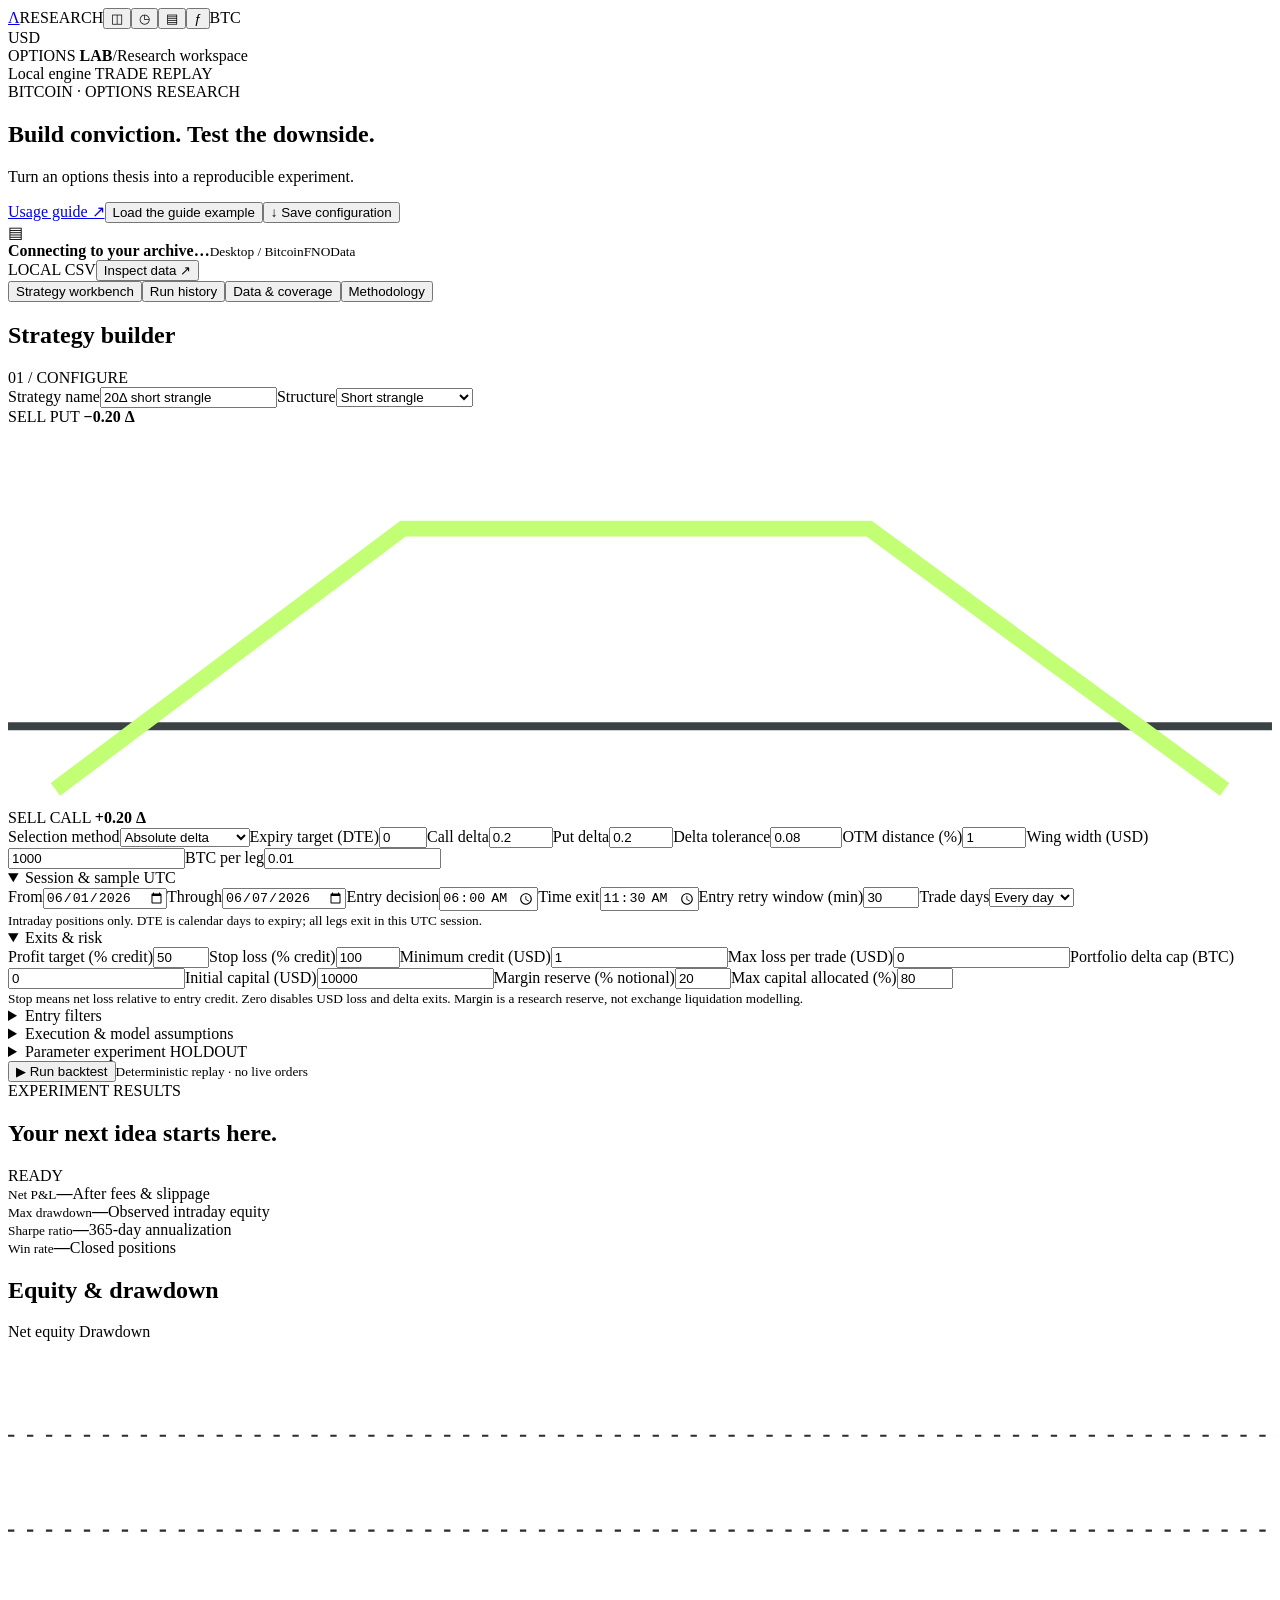
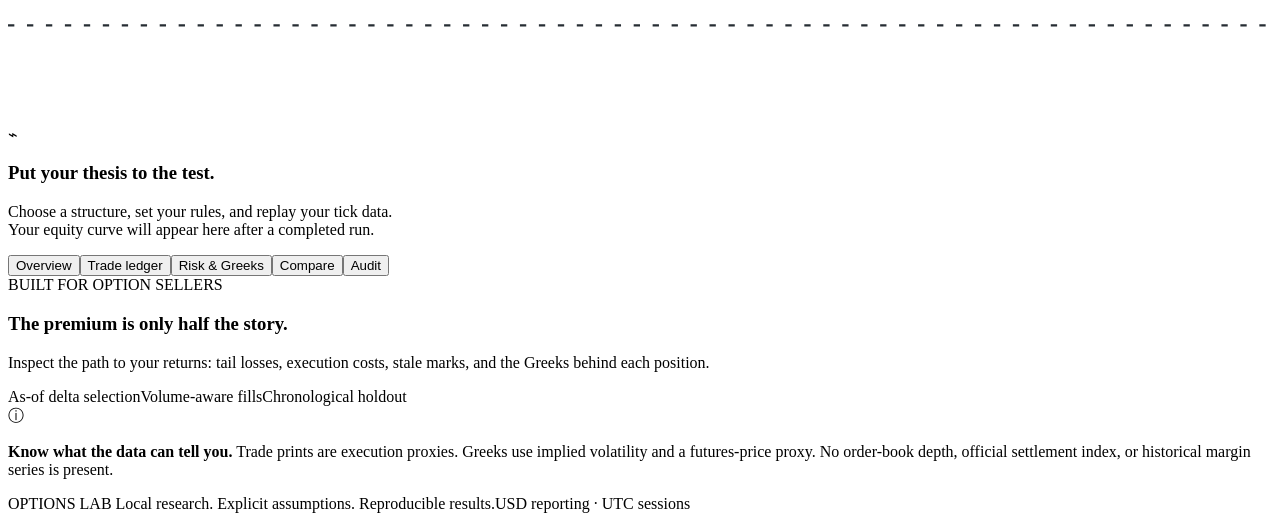
==== app/options_lab/web/index.html @ 3aadb9e3 "Build local options research workbench with replay engine and usage guide" ====
<!doctype html><html lang="en"><head><meta charset="utf-8"><meta name="viewport" content="width=device-width,initial-scale=1"><title>Options Lab — Bitcoin research workbench</title><meta name="description" content="Local BTC options strategy research, tick replay, and risk analysis."><link rel="icon" href="/favicon.svg"><link rel="stylesheet" href="/style.css"><script src="/app.js" defer></script></head><body>
<aside class="rail"><a href="/" class="brand" aria-label="Options Lab home">Λ</a><span class="rail-label">RESEARCH</span><button class="nav active" data-view="workspace" title="Strategy workbench">◫</button><button class="nav" data-view="history" title="Saved runs">◷</button><button class="nav" data-view="data" title="Data catalog">▤</button><button class="nav" data-view="method" title="Methodology">ƒ</button><span class="rail-bottom">BTC<br>USD</span></aside>
<div class="shell"><header><div class="wordmark">OPTIONS <b>LAB</b><span class="divider">/</span><span class="muted">Research workspace</span></div><div class="local"><i></i> Local engine <span class="tag">TRADE REPLAY</span></div></header>
<main><section class="heading"><div><div class="eyebrow">BITCOIN · OPTIONS RESEARCH</div><h1>Build conviction. Test the downside.</h1><p>Turn an options thesis into a reproducible experiment.</p></div><div class="header-actions"><a class="secondary" href="/guide" target="_blank" rel="noopener">Usage guide ↗</a><button class="secondary" id="load-example">Load the guide example</button><button class="secondary" id="save-config">↓ Save configuration</button></div></section>
<div class="dataset-strip"><span class="data-icon">▤</span><div><strong id="data-title">Connecting to your archive…</strong><small id="data-detail">Desktop / BitcoinFNOData</small></div><span class="tag" id="data-size">LOCAL CSV</span><button class="text-button" data-view="data">Inspect data ↗</button></div>
<nav class="tabs" aria-label="Workspace views"><button class="active" data-view="workspace">Strategy workbench</button><button data-view="history">Run history</button><button data-view="data">Data & coverage</button><button data-view="method">Methodology</button></nav>
<div id="notice" role="status" hidden></div>
<section id="workspace" class="view"><div class="work-grid"><section class="builder panel"><div class="panel-title"><h2>Strategy builder</h2><span class="step">01 / CONFIGURE</span></div><form id="config-form">
<label class="full">Strategy name<input name="name" value="20Δ short strangle" maxlength="80"></label><label class="full">Structure<select name="structure" id="structure"><option value="strangle">Short strangle</option><option value="straddle">Short straddle</option><option value="condor">Iron condor</option><option value="call_spread">Call credit spread</option><option value="put_spread">Put credit spread</option><option value="short_call">Short call</option><option value="short_put">Short put</option><option value="custom">Custom option legs</option></select></label>
<div class="leg-diagram"><span>SELL PUT <b id="put-badge">−0.20 Δ</b></span><svg viewBox="0 0 160 48" aria-label="Illustrative short strangle payoff"><path d="M0 38H160" stroke="#3b4246"/><path d="M6 46 50 13H109L154 46" fill="none" stroke="#c2ff74" stroke-width="2"/></svg><span>SELL CALL <b id="call-badge">+0.20 Δ</b></span></div>
<div class="fields"><label>Selection method<select name="selection"><option value="delta">Absolute delta</option><option value="otm">OTM distance (%)</option></select></label><label>Expiry target (DTE)<input name="dte" type="number" min="0" max="30" step="1" value="0"></label><label>Call delta<input name="call_delta" type="number" min="0.01" max="0.95" step="0.01" value="0.2"></label><label>Put delta<input name="put_delta" type="number" min="0.01" max="0.95" step="0.01" value="0.2"></label><label>Delta tolerance<input name="delta_tolerance" type="number" min="0.005" max="0.3" step="0.005" value="0.08"></label><label>OTM distance (%)<input name="otm_pct" type="number" min="0" max="50" step="0.1" value="1"></label><label>Wing width (USD)<input name="wing_width" type="number" min="1" step="1" value="1000"></label><label>BTC per leg<input name="quantity_btc" type="number" min="0.001" step="0.001" value="0.01"></label></div>
<div id="custom-legs" hidden><div id="leg-rows"></div><button class="secondary" type="button" id="add-leg">+ Add option leg</button><input name="legs" type="hidden" value='[{"type":"P","side":"sell","delta":0.2,"ratio":1},{"type":"C","side":"sell","delta":0.2,"ratio":1}]'><small>Same expiry · delta selection · at most 6 legs · net credit required. Ratio multiplies the base BTC quantity.</small></div>
<details open><summary>Session & sample <span>UTC</span></summary><div class="fields"><label>From<input name="start" type="date" value="2026-06-01" required></label><label>Through<input name="end" type="date" value="2026-06-07" required></label><label>Entry decision<input name="entry_time" type="time" value="06:00" required></label><label>Time exit<input name="exit_time" type="time" value="11:30" required></label><label>Entry retry window (min)<input name="entry_window_min" type="number" min="0" max="120" value="30"></label><label>Trade days<select name="days"><option value="all">Every day</option><option value="weekdays">Weekdays</option><option value="weekends">Weekends</option></select></label></div><small>Intraday positions only. DTE is calendar days to expiry; all legs exit in this UTC session.</small></details>
<details open><summary>Exits & risk</summary><div class="fields"><label>Profit target (% credit)<input name="take_profit_pct" type="number" min="1" max="100" value="50"></label><label>Stop loss (% credit)<input name="stop_loss_pct" type="number" min="1" max="1000" value="100"></label><label>Minimum credit (USD)<input name="min_credit" type="number" min="0" value="1"></label><label>Max loss per trade (USD)<input name="max_loss_usd" type="number" min="0" value="0"></label><label>Portfolio delta cap (BTC)<input name="delta_exit" type="number" min="0" step="0.01" value="0"></label><label>Initial capital (USD)<input name="capital" type="number" min="100" value="10000"></label><label>Margin reserve (% notional)<input name="margin_pct" type="number" min="1" max="100" value="20"></label><label>Max capital allocated (%)<input name="allocation_pct" type="number" min="1" max="100" value="80"></label></div><small>Stop means net loss relative to entry credit. Zero disables USD loss and delta exits. Margin is a research reserve, not exchange liquidation modelling.</small></details>
<details><summary>Entry filters</summary><div class="fields"><label>Minimum IV (%)<input name="min_iv" type="number" min="0" max="1000" value="0"></label><label>Maximum IV (%)<input name="max_iv" type="number" min="1" max="1000" value="500"></label><label>Min trailing 1h move (%)<input name="min_move_pct" type="number" value="-100" step="0.1"></label><label>Max trailing 1h move (%)<input name="max_move_pct" type="number" value="100" step="0.1"></label></div><small>IV applies to every selected leg. Trend uses only prior futures ticks; insufficient history skips the entry when the filter is active.</small></details>
<details><summary>Execution & model assumptions</summary><div class="fields"><label>Premium slippage (%)<input name="slippage_pct" type="number" min="0" max="50" step="0.1" value="1"></label><label>Volume participation (%)<input name="participation_pct" type="number" min="1" max="100" value="10"></label><label>Latency (seconds)<input name="latency_sec" type="number" min="0" max="60" step="0.1" value="1"></label><label>Fill timeout (seconds)<input name="fill_timeout_sec" type="number" min="1" max="600" value="300"></label><label>Option max age (seconds)<input name="max_age_sec" type="number" min="1" max="1800" value="300"></label><label>Underlying max age (sec)<input name="spot_age_sec" type="number" min="1" max="600" value="60"></label><label>Fee (% notional / fill)<input name="fee_pct" type="number" min="0" max="1" step="0.001" value="0.01"></label><label>Fee cap (% premium)<input name="fee_cap_pct" type="number" min="0" max="100" step="0.1" value="3.5"></label><label>Tax on fees (%)<input name="tax_pct" type="number" min="0" max="100" value="18"></label><label>Risk-free rate (%)<input name="rate_pct" type="number" min="-10" max="50" step="0.1" value="0"></label><label>Expiry hour (UTC)<input name="expiry_hour" type="number" min="1" max="23" value="12"></label></div><small>Fees are configurable assumptions; historical fee schedules are not supplied. 1 contract = 0.001 BTC.</small></details>
<details id="sweep-panel"><summary>Parameter experiment <span>HOLDOUT</span></summary><label>Mode<select name="mode"><option value="single">Single configuration</option><option value="sweep">Parameter grid + chronological holdout</option></select></label><div class="fields"><label>Symmetric deltas<input name="grid_delta" value="0.15, 0.2, 0.25"></label><label>Stop loss values (%)<input name="grid_stop" value="100, 150"></label><label>Profit targets (%)<input name="grid_tp" value="50"></label><label>Objective<select name="objective"><option value="sharpe">Sharpe</option><option value="net_pnl">Net P&L</option><option value="calmar">Calmar</option><option value="drawdown">Lowest drawdown</option></select></label><label>Development sample (%)<input name="train_pct" type="number" min="50" max="90" value="70"></label><label>Min development trades<input name="min_trades" type="number" min="1" value="5"></label></div><small>Up to 36 combinations. Winner selected only on development dates. Later dates report holdout performance.</small></details>
<div class="run-footer"><button type="submit" id="run-button">▶ Run backtest</button><small id="run-caption">Deterministic replay · no live orders</small></div></form></section>
<section class="results"><div class="results-top"><div><div class="eyebrow">EXPERIMENT RESULTS</div><h2 id="result-title">Your next idea starts here.</h2></div><span class="tag" id="run-status">READY</span></div><div id="progress-area" hidden><div class="progress"><i id="progress-bar"></i></div><div class="progress-line"><span id="progress-label"></span><button class="text-button" id="cancel">Cancel run</button></div></div>
<div class="metric-grid" id="metrics"><article><small>Net P&L</small><strong>—</strong><span>After fees & slippage</span></article><article><small>Max drawdown</small><strong>—</strong><span>Observed intraday equity</span></article><article><small>Sharpe ratio</small><strong>—</strong><span>365-day annualization</span></article><article><small>Win rate</small><strong>—</strong><span>Closed positions</span></article></div>
<section class="panel chart-panel"><div class="panel-title"><h2>Equity & drawdown</h2><div class="chart-key"><i></i> Net equity <i class="red"></i> Drawdown</div></div><div id="equity-chart" class="chart-empty"><svg viewBox="0 0 600 180" aria-hidden="true"><path d="M0 45H600M0 90H600M0 135H600" stroke="#262d33" fill="none" stroke-dasharray="3 6"/></svg><div><span class="empty-symbol">⌁</span><h3>Put your thesis to the test.</h3><p>Choose a structure, set your rules, and replay your tick data.<br>Your equity curve will appear here after a completed run.</p></div></div></section>
<div class="result-tabs" id="result-tabs"><button class="active" data-result="overview">Overview</button><button data-result="trades">Trade ledger</button><button data-result="risk">Risk & Greeks</button><button data-result="compare">Compare</button><button data-result="audit">Audit</button></div><section id="result-content" class="panel result-content"><div class="empty-card"><div class="eyebrow">BUILT FOR OPTION SELLERS</div><h3>The premium is only half the story.</h3><p>Inspect the path to your returns: tail losses, execution costs, stale marks, and the Greeks behind each position.</p><div class="capability-row"><span>As-of delta selection</span><span>Volume-aware fills</span><span>Chronological holdout</span></div></div></section>
<div class="model-note"><span>ⓘ</span><p><b>Know what the data can tell you.</b> Trade prints are execution proxies. Greeks use implied volatility and a futures-price proxy. No order-book depth, official settlement index, or historical margin series is present.</p></div><div class="exports" id="exports" hidden><a id="export-json" class="secondary">↓ Full result + configuration</a><a id="export-csv" class="secondary">↓ Trade ledger CSV</a></div>
</section></div></section>
<section id="history" class="view" hidden><div class="panel"><div class="panel-title"><h2>Saved research runs</h2><button class="secondary" id="import-button">↑ Import configuration</button><input type="file" id="import-file" accept="application/json" hidden></div><div id="history-content"></div></div></section>
<section id="data" class="view" hidden><div class="panel"><div class="panel-title"><h2>Your data archive</h2><span class="tag">READ ONLY</span></div><p class="muted" id="catalog-root"></p><div class="info-banner">Monthly CSVs are indexed into daily Parquet partitions on first use. Repeated experiments reuse the local cache. File size and modification time invalidate changed sources. Coverage below describes files, not verified trading days.</div><div id="catalog-content"></div></div></section>
<section id="method" class="view" hidden><div class="panel prose"><div class="eyebrow">RESEARCH CONTRACT</div><h2>Assumptions you can inspect.</h2><h3>1. Historical information only</h3><p>Selection uses the latest eligible trade at or before the decision and a fresh futures price at that option tick. IV is solved from that observed premium, then Greeks are evaluated at the decision price and time. No fixed-volatility fallback is substituted for an invalid IV. The next available expiry at or after the DTE target is used, with at most a three-day difference.</p><h3>2. Trade-print execution</h3><p>Market sells consume prints with maker buyers; buys consume prints with taker buyers. Orders fill strictly after the decision plus latency, at a configurable fraction of observed volume. Each leg fills independently. Incomplete entries are unwound and retained in the ledger. Failed exits are kept as unresolved exposure, never silently removed. An unresolved position stops further entries and suppresses performance ratios.</p><h3>3. Intraday scope & risk</h3><p>One position per UTC day. Stops and targets observe fresh as-of marks at each selected-option trade; portfolio delta exits also react to underlying ticks. Exit fills happen after the trigger, so realized losses can exceed a stop. All orders end before expiry. Unavailable exit liquidity is not replaced by a fabricated settlement. Long-dated contracts may be selected, but overnight positions, rolling, hedging, funding, and exchange liquidation are not simulated.</p><h3>4. Greeks are model estimates</h3><p>European Black–Scholes, ACT/365, zero dividend yield, configurable interest rate. The underlying is BTCUSD futures used as a spot proxy, not a true spot index or expiry-matched forward. Per-leg IV, delta, gamma, theta per day, and vega per volatility point are reported. Invalid, stale, or out-of-bound observations cannot qualify for delta selection.</p><h3>5. Return & robustness reporting</h3><p>Equity starts at configured capital. Daily returns include zero-trade dates; Sharpe uses √365 and the configured annual risk-free rate. Sortino uses downside deviation across all daily returns. Drawdown includes the initial capital peak and available intraday marks, with mark coverage shown. Missing observations can hide deeper losses. Sweeps choose a winner on development dates only; repeated use of the holdout makes it development data in practice.</p><h3>6. Reproducibility</h3><p>Every run stores the exact configuration, engine version, SHA-256 hashes and quality counters for the source CSVs, daily outcomes, legs, individual fills, risk paths, and skipped-entry reasons. Raw data is never modified. Fees and margin reserves are user-set research assumptions.</p><h3>References</h3><p><a href="https://guides.delta.exchange/delta-exchange-user-guide/derivatives-guide/options-guide" target="_blank" rel="noreferrer">Delta contract and expiry conventions ↗</a><br><a href="https://www.delta.exchange/support/solutions?articleId=80001177864" target="_blank" rel="noreferrer">Delta fee calculation and lot size ↗</a><br><a href="https://www.optionseducation.org/referencelibrary/faq/option-price-behavior" target="_blank" rel="noreferrer">OIC option pricing and Greeks ↗</a></p></div></section>
</main><footer>OPTIONS LAB <span>Local research. Explicit assumptions. Reproducible results.</span><span>USD reporting · UTC sessions</span></footer></div></body></html>
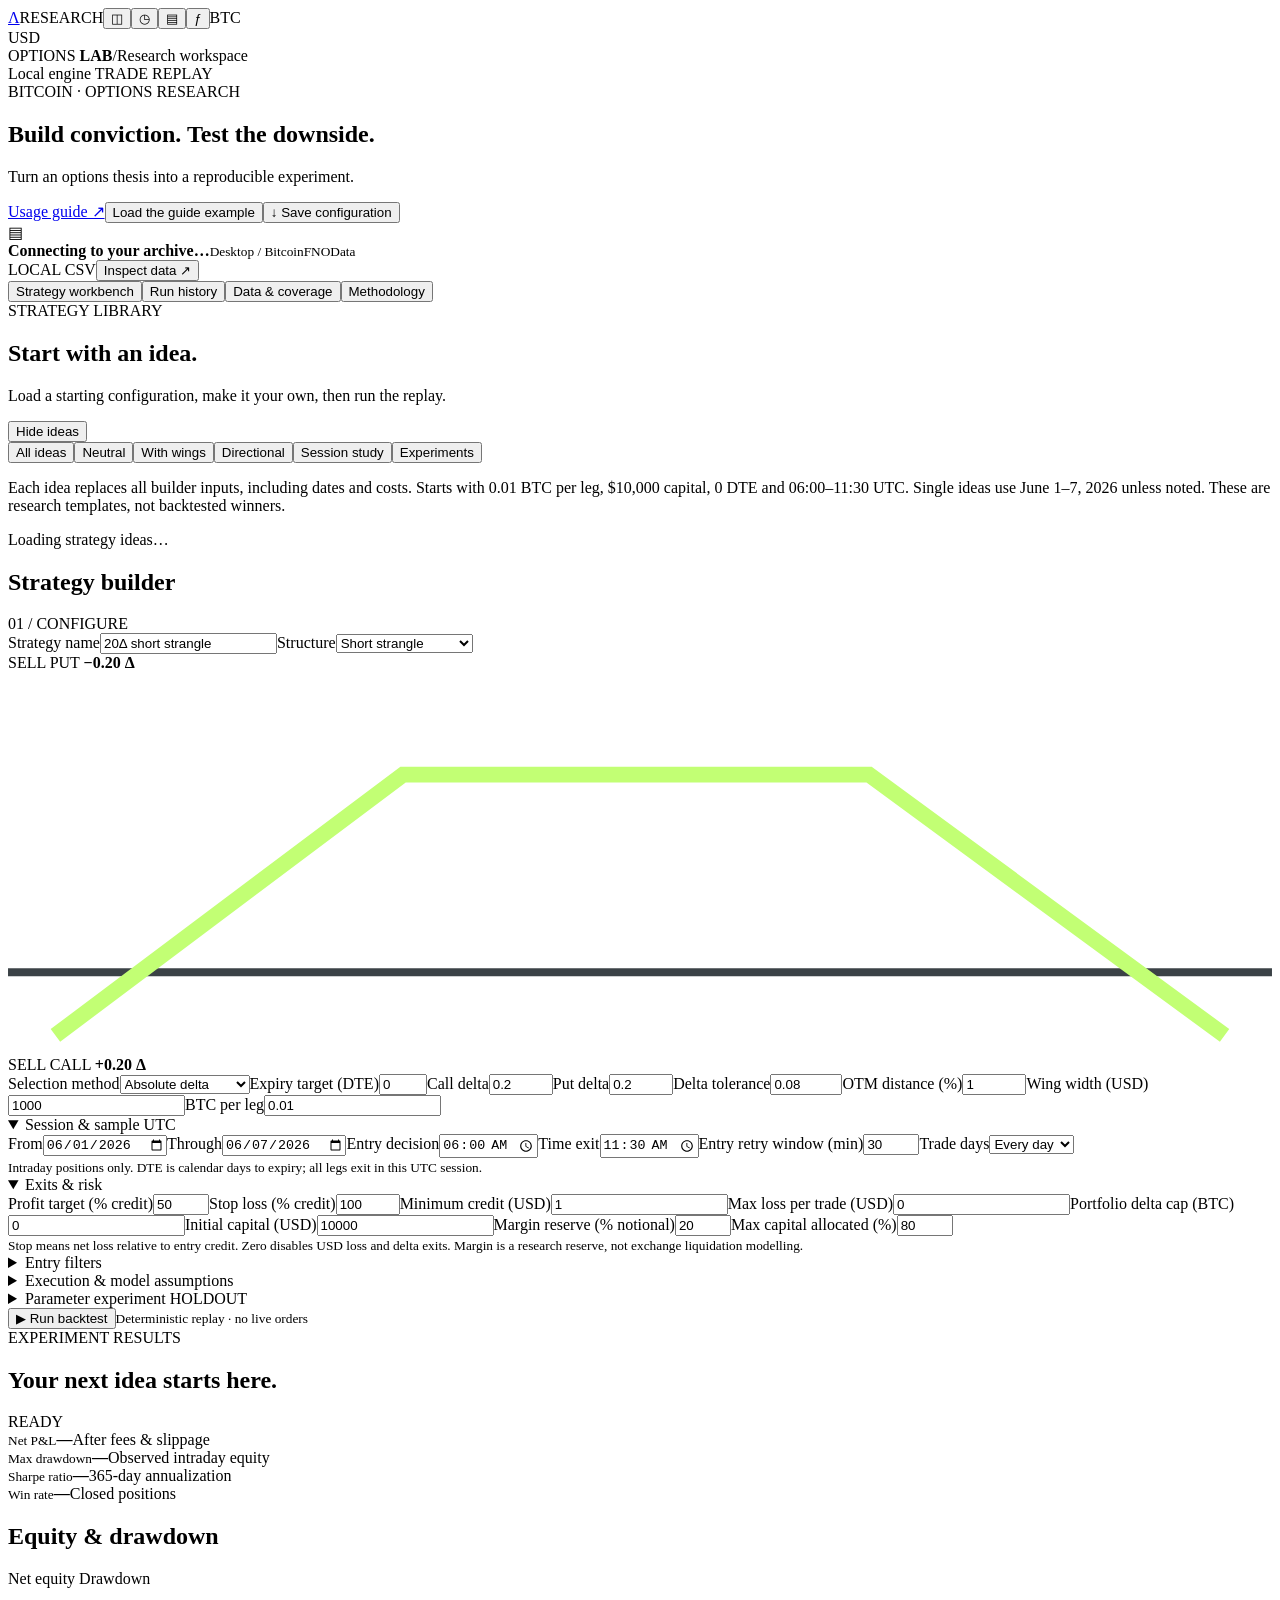
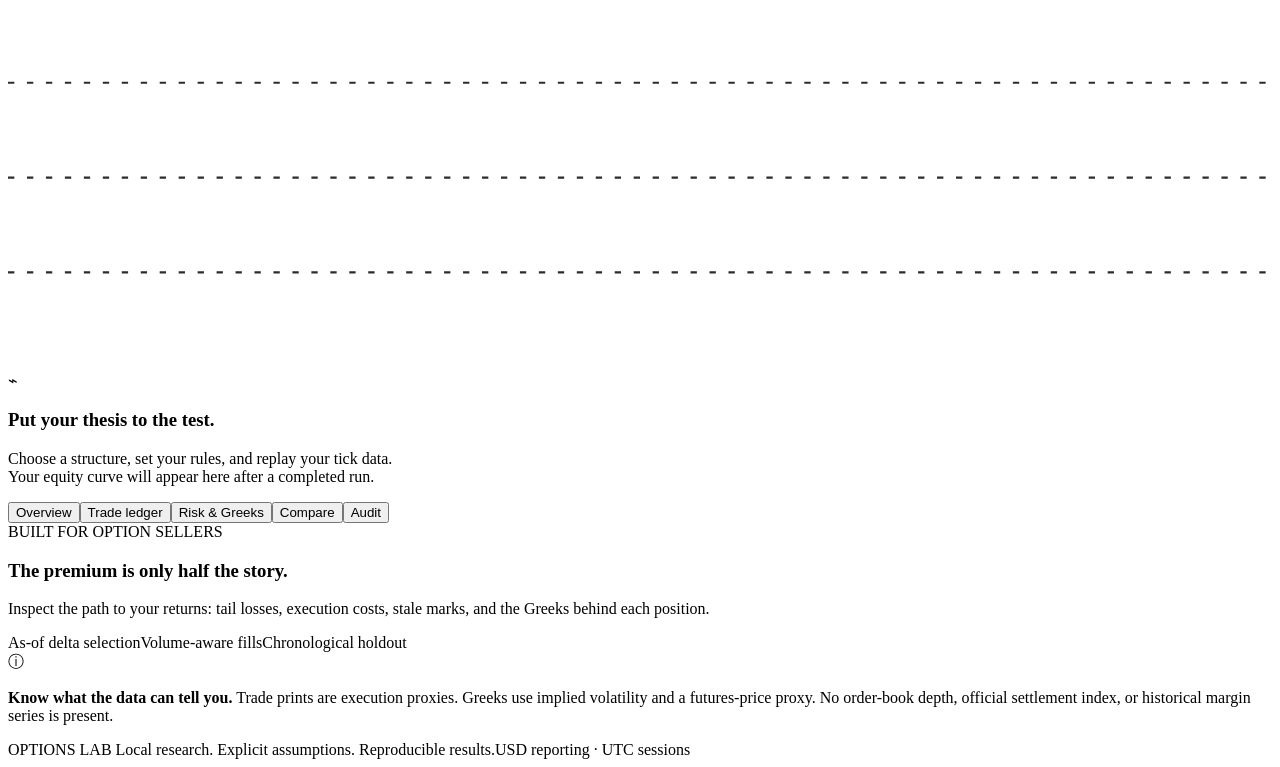
==== commit ece57f1a: "Add ready-to-load strategy ideas to the research workspace" ====
--- a/app/options_lab/web/index.html
+++ b/app/options_lab/web/index.html
@@ -5,7 +5,14 @@
 <div class="dataset-strip"><span class="data-icon">▤</span><div><strong id="data-title">Connecting to your archive…</strong><small id="data-detail">Desktop / BitcoinFNOData</small></div><span class="tag" id="data-size">LOCAL CSV</span><button class="text-button" data-view="data">Inspect data ↗</button></div>
 <nav class="tabs" aria-label="Workspace views"><button class="active" data-view="workspace">Strategy workbench</button><button data-view="history">Run history</button><button data-view="data">Data & coverage</button><button data-view="method">Methodology</button></nav>
 <div id="notice" role="status" hidden></div>
-<section id="workspace" class="view"><div class="work-grid"><section class="builder panel"><div class="panel-title"><h2>Strategy builder</h2><span class="step">01 / CONFIGURE</span></div><form id="config-form">
+<section id="workspace" class="view">
+<section class="panel idea-library" aria-labelledby="ideas-title">
+<div class="idea-heading"><div><div class="eyebrow">STRATEGY LIBRARY</div><h2 id="ideas-title">Start with an idea.</h2><p>Load a starting configuration, make it your own, then run the replay.</p></div><button class="secondary" id="toggle-ideas" aria-expanded="true" aria-controls="idea-body">Hide ideas</button></div>
+<div id="idea-body"><div class="idea-filters" role="group" aria-label="Filter strategy ideas"><button type="button" class="active" data-idea-filter="All" aria-pressed="true">All ideas</button><button type="button" data-idea-filter="Neutral" aria-pressed="false">Neutral</button><button type="button" data-idea-filter="With wings" aria-pressed="false">With wings</button><button type="button" data-idea-filter="Directional" aria-pressed="false">Directional</button><button type="button" data-idea-filter="Session study" aria-pressed="false">Session study</button><button type="button" data-idea-filter="Experiment" aria-pressed="false">Experiments</button></div>
+<p class="idea-defaults">Each idea replaces all builder inputs, including dates and costs. Starts with 0.01 BTC per leg, $10,000 capital, 0 DTE and 06:00–11:30 UTC. Single ideas use June 1–7, 2026 unless noted. These are research templates, not backtested winners.</p>
+<div id="idea-cards" class="idea-cards" aria-live="polite"><p class="muted">Loading strategy ideas…</p></div><button type="button" class="text-button" id="more-ideas" hidden>Show all 9 ideas ↓</button></div>
+<p id="idea-status" role="status" hidden></p></section>
+<div class="work-grid"><section class="builder panel"><div class="panel-title"><h2>Strategy builder</h2><span class="step">01 / CONFIGURE</span></div><form id="config-form">
 <label class="full">Strategy name<input name="name" value="20Δ short strangle" maxlength="80"></label><label class="full">Structure<select name="structure" id="structure"><option value="strangle">Short strangle</option><option value="straddle">Short straddle</option><option value="condor">Iron condor</option><option value="call_spread">Call credit spread</option><option value="put_spread">Put credit spread</option><option value="short_call">Short call</option><option value="short_put">Short put</option><option value="custom">Custom option legs</option></select></label>
 <div class="leg-diagram"><span>SELL PUT <b id="put-badge">−0.20 Δ</b></span><svg viewBox="0 0 160 48" aria-label="Illustrative short strangle payoff"><path d="M0 38H160" stroke="#3b4246"/><path d="M6 46 50 13H109L154 46" fill="none" stroke="#c2ff74" stroke-width="2"/></svg><span>SELL CALL <b id="call-badge">+0.20 Δ</b></span></div>
 <div class="fields"><label>Selection method<select name="selection"><option value="delta">Absolute delta</option><option value="otm">OTM distance (%)</option></select></label><label>Expiry target (DTE)<input name="dte" type="number" min="0" max="30" step="1" value="0"></label><label>Call delta<input name="call_delta" type="number" min="0.01" max="0.95" step="0.01" value="0.2"></label><label>Put delta<input name="put_delta" type="number" min="0.01" max="0.95" step="0.01" value="0.2"></label><label>Delta tolerance<input name="delta_tolerance" type="number" min="0.005" max="0.3" step="0.005" value="0.08"></label><label>OTM distance (%)<input name="otm_pct" type="number" min="0" max="50" step="0.1" value="1"></label><label>Wing width (USD)<input name="wing_width" type="number" min="1" step="1" value="1000"></label><label>BTC per leg<input name="quantity_btc" type="number" min="0.001" step="0.001" value="0.01"></label></div>
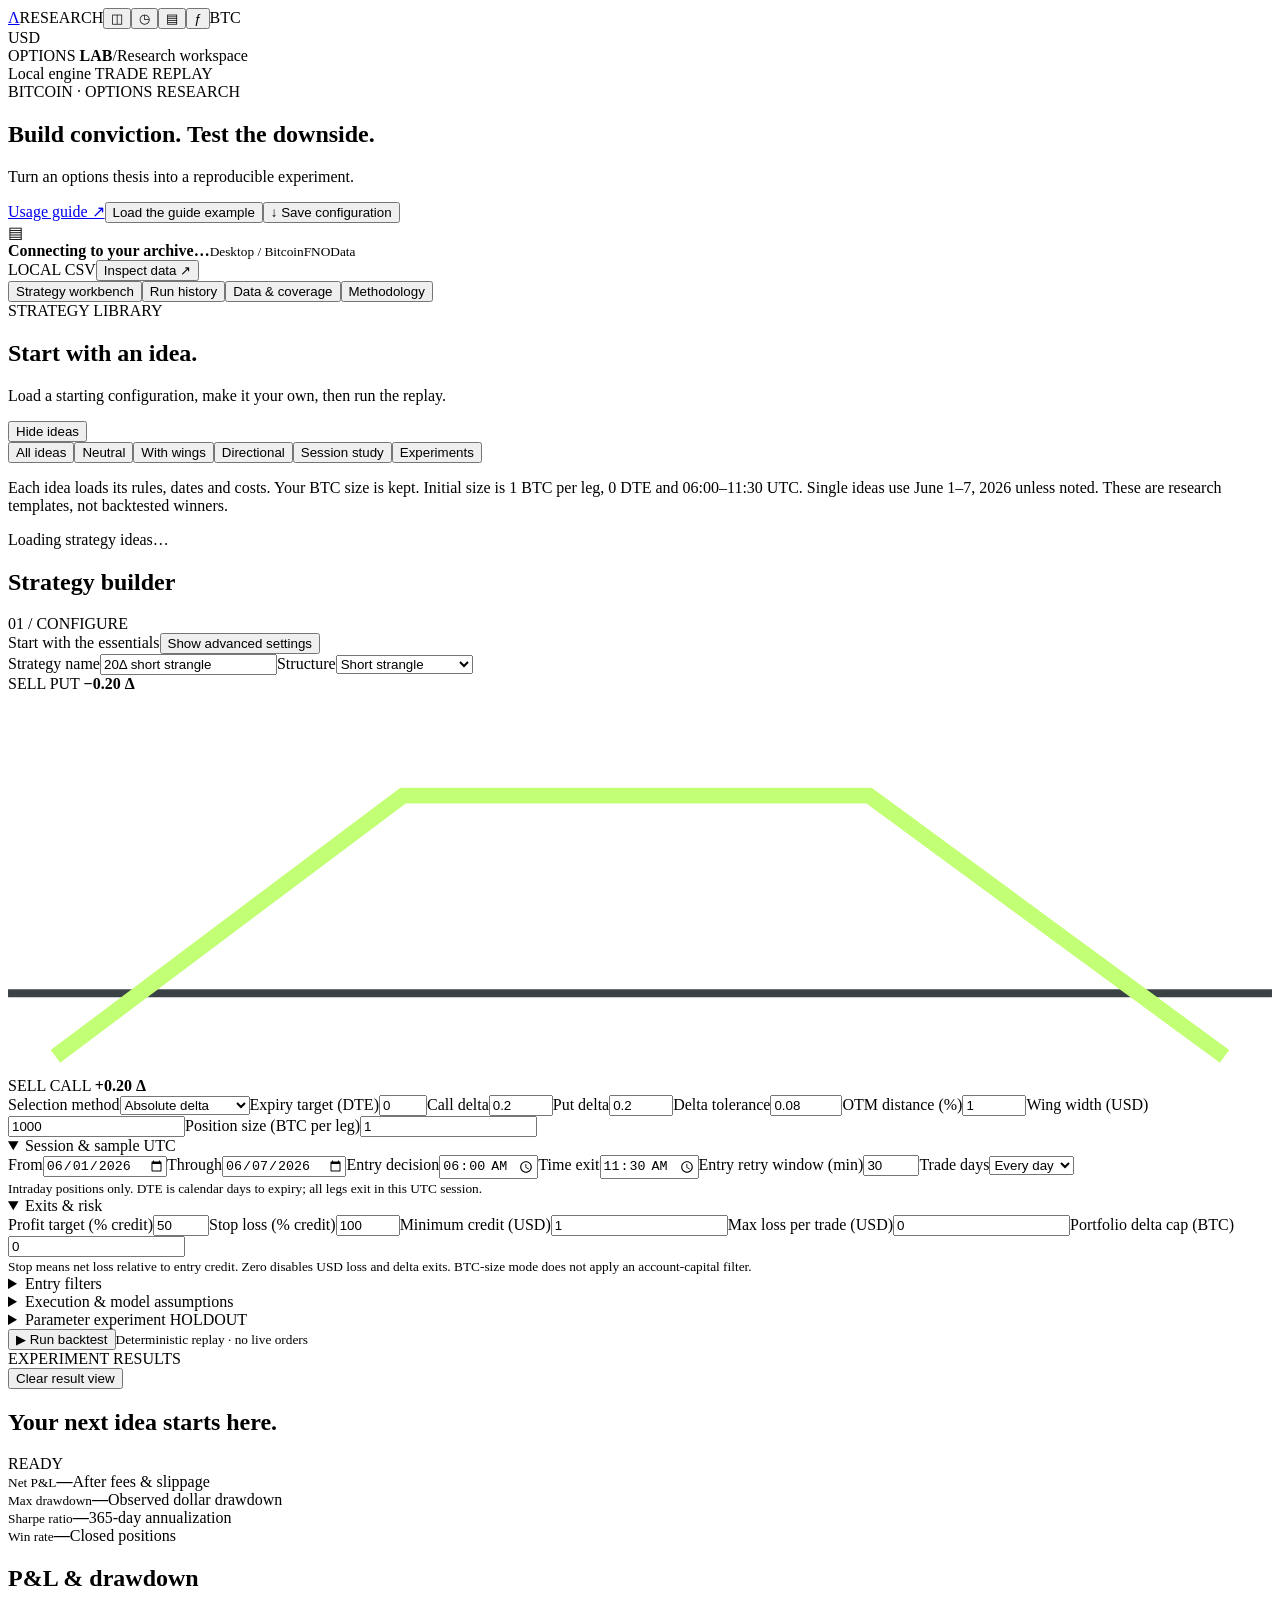
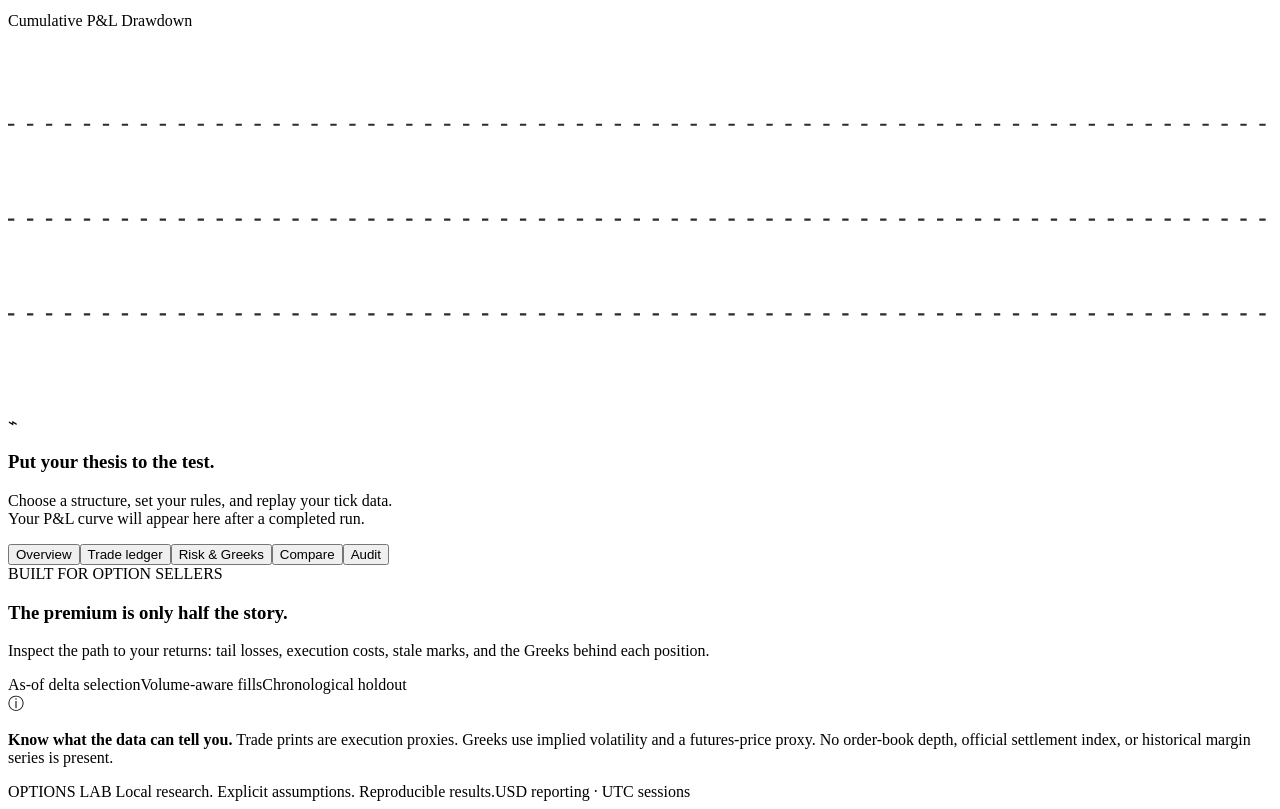
==== commit adeb1da7: "Simplify BTC sizing and add run feedback, ETA and history deletion" ====
--- a/app/options_lab/web/index.html
+++ b/app/options_lab/web/index.html
@@ -9,27 +9,27 @@
 <section class="panel idea-library" aria-labelledby="ideas-title">
 <div class="idea-heading"><div><div class="eyebrow">STRATEGY LIBRARY</div><h2 id="ideas-title">Start with an idea.</h2><p>Load a starting configuration, make it your own, then run the replay.</p></div><button class="secondary" id="toggle-ideas" aria-expanded="true" aria-controls="idea-body">Hide ideas</button></div>
 <div id="idea-body"><div class="idea-filters" role="group" aria-label="Filter strategy ideas"><button type="button" class="active" data-idea-filter="All" aria-pressed="true">All ideas</button><button type="button" data-idea-filter="Neutral" aria-pressed="false">Neutral</button><button type="button" data-idea-filter="With wings" aria-pressed="false">With wings</button><button type="button" data-idea-filter="Directional" aria-pressed="false">Directional</button><button type="button" data-idea-filter="Session study" aria-pressed="false">Session study</button><button type="button" data-idea-filter="Experiment" aria-pressed="false">Experiments</button></div>
-<p class="idea-defaults">Each idea replaces all builder inputs, including dates and costs. Starts with 0.01 BTC per leg, $10,000 capital, 0 DTE and 06:00–11:30 UTC. Single ideas use June 1–7, 2026 unless noted. These are research templates, not backtested winners.</p>
+<p class="idea-defaults">Each idea loads its rules, dates and costs. Your BTC size is kept. Initial size is 1 BTC per leg, 0 DTE and 06:00–11:30 UTC. Single ideas use June 1–7, 2026 unless noted. These are research templates, not backtested winners.</p>
 <div id="idea-cards" class="idea-cards" aria-live="polite"><p class="muted">Loading strategy ideas…</p></div><button type="button" class="text-button" id="more-ideas" hidden>Show all 9 ideas ↓</button></div>
 <p id="idea-status" role="status" hidden></p></section>
-<div class="work-grid"><section class="builder panel"><div class="panel-title"><h2>Strategy builder</h2><span class="step">01 / CONFIGURE</span></div><form id="config-form">
+<div class="work-grid"><section class="builder panel"><div class="panel-title"><h2>Strategy builder</h2><span class="step">01 / CONFIGURE</span></div><div class="builder-mode"><span>Start with the essentials</span><button type="button" class="secondary" id="advanced-toggle" aria-pressed="false">Show advanced settings</button></div><form id="config-form" novalidate><input type="hidden" name="sizing_mode" value="btc">
 <label class="full">Strategy name<input name="name" value="20Δ short strangle" maxlength="80"></label><label class="full">Structure<select name="structure" id="structure"><option value="strangle">Short strangle</option><option value="straddle">Short straddle</option><option value="condor">Iron condor</option><option value="call_spread">Call credit spread</option><option value="put_spread">Put credit spread</option><option value="short_call">Short call</option><option value="short_put">Short put</option><option value="custom">Custom option legs</option></select></label>
 <div class="leg-diagram"><span>SELL PUT <b id="put-badge">−0.20 Δ</b></span><svg viewBox="0 0 160 48" aria-label="Illustrative short strangle payoff"><path d="M0 38H160" stroke="#3b4246"/><path d="M6 46 50 13H109L154 46" fill="none" stroke="#c2ff74" stroke-width="2"/></svg><span>SELL CALL <b id="call-badge">+0.20 Δ</b></span></div>
-<div class="fields"><label>Selection method<select name="selection"><option value="delta">Absolute delta</option><option value="otm">OTM distance (%)</option></select></label><label>Expiry target (DTE)<input name="dte" type="number" min="0" max="30" step="1" value="0"></label><label>Call delta<input name="call_delta" type="number" min="0.01" max="0.95" step="0.01" value="0.2"></label><label>Put delta<input name="put_delta" type="number" min="0.01" max="0.95" step="0.01" value="0.2"></label><label>Delta tolerance<input name="delta_tolerance" type="number" min="0.005" max="0.3" step="0.005" value="0.08"></label><label>OTM distance (%)<input name="otm_pct" type="number" min="0" max="50" step="0.1" value="1"></label><label>Wing width (USD)<input name="wing_width" type="number" min="1" step="1" value="1000"></label><label>BTC per leg<input name="quantity_btc" type="number" min="0.001" step="0.001" value="0.01"></label></div>
+<div class="fields"><label>Selection method<select name="selection"><option value="delta">Absolute delta</option><option value="otm">OTM distance (%)</option></select></label><label>Expiry target (DTE)<input name="dte" type="number" min="0" max="30" step="1" value="0"></label><label>Call delta<input name="call_delta" type="number" min="0.01" max="0.95" step="0.01" value="0.2"></label><label>Put delta<input name="put_delta" type="number" min="0.01" max="0.95" step="0.01" value="0.2"></label><label>Delta tolerance<input name="delta_tolerance" type="number" min="0.005" max="0.3" step="0.005" value="0.08"></label><label>OTM distance (%)<input name="otm_pct" type="number" min="0" max="50" step="0.1" value="1"></label><label>Wing width (USD)<input name="wing_width" type="number" min="1" step="1" value="1000"></label><label>Position size (BTC per leg)<input name="quantity_btc" type="number" min="0.001" step="0.001" value="1"></label></div>
 <div id="custom-legs" hidden><div id="leg-rows"></div><button class="secondary" type="button" id="add-leg">+ Add option leg</button><input name="legs" type="hidden" value='[{"type":"P","side":"sell","delta":0.2,"ratio":1},{"type":"C","side":"sell","delta":0.2,"ratio":1}]'><small>Same expiry · delta selection · at most 6 legs · net credit required. Ratio multiplies the base BTC quantity.</small></div>
 <details open><summary>Session & sample <span>UTC</span></summary><div class="fields"><label>From<input name="start" type="date" value="2026-06-01" required></label><label>Through<input name="end" type="date" value="2026-06-07" required></label><label>Entry decision<input name="entry_time" type="time" value="06:00" required></label><label>Time exit<input name="exit_time" type="time" value="11:30" required></label><label>Entry retry window (min)<input name="entry_window_min" type="number" min="0" max="120" value="30"></label><label>Trade days<select name="days"><option value="all">Every day</option><option value="weekdays">Weekdays</option><option value="weekends">Weekends</option></select></label></div><small>Intraday positions only. DTE is calendar days to expiry; all legs exit in this UTC session.</small></details>
-<details open><summary>Exits & risk</summary><div class="fields"><label>Profit target (% credit)<input name="take_profit_pct" type="number" min="1" max="100" value="50"></label><label>Stop loss (% credit)<input name="stop_loss_pct" type="number" min="1" max="1000" value="100"></label><label>Minimum credit (USD)<input name="min_credit" type="number" min="0" value="1"></label><label>Max loss per trade (USD)<input name="max_loss_usd" type="number" min="0" value="0"></label><label>Portfolio delta cap (BTC)<input name="delta_exit" type="number" min="0" step="0.01" value="0"></label><label>Initial capital (USD)<input name="capital" type="number" min="100" value="10000"></label><label>Margin reserve (% notional)<input name="margin_pct" type="number" min="1" max="100" value="20"></label><label>Max capital allocated (%)<input name="allocation_pct" type="number" min="1" max="100" value="80"></label></div><small>Stop means net loss relative to entry credit. Zero disables USD loss and delta exits. Margin is a research reserve, not exchange liquidation modelling.</small></details>
+<details open><summary>Exits & risk</summary><div class="fields"><label>Profit target (% credit)<input name="take_profit_pct" type="number" min="1" max="100" value="50"></label><label>Stop loss (% credit)<input name="stop_loss_pct" type="number" min="1" max="1000" value="100"></label><label>Minimum credit (USD)<input name="min_credit" type="number" min="0" value="1"></label><label>Max loss per trade (USD)<input name="max_loss_usd" type="number" min="0" value="0"></label><label>Portfolio delta cap (BTC)<input name="delta_exit" type="number" min="0" step="0.01" value="0"></label><input name="capital" type="hidden" min="100" value="10000"><input name="margin_pct" type="hidden" min="1" max="100" value="20"><input name="allocation_pct" type="hidden" min="1" max="100" value="80"></div><small>Stop means net loss relative to entry credit. Zero disables USD loss and delta exits. BTC-size mode does not apply an account-capital filter.</small></details>
 <details><summary>Entry filters</summary><div class="fields"><label>Minimum IV (%)<input name="min_iv" type="number" min="0" max="1000" value="0"></label><label>Maximum IV (%)<input name="max_iv" type="number" min="1" max="1000" value="500"></label><label>Min trailing 1h move (%)<input name="min_move_pct" type="number" value="-100" step="0.1"></label><label>Max trailing 1h move (%)<input name="max_move_pct" type="number" value="100" step="0.1"></label></div><small>IV applies to every selected leg. Trend uses only prior futures ticks; insufficient history skips the entry when the filter is active.</small></details>
-<details><summary>Execution & model assumptions</summary><div class="fields"><label>Premium slippage (%)<input name="slippage_pct" type="number" min="0" max="50" step="0.1" value="1"></label><label>Volume participation (%)<input name="participation_pct" type="number" min="1" max="100" value="10"></label><label>Latency (seconds)<input name="latency_sec" type="number" min="0" max="60" step="0.1" value="1"></label><label>Fill timeout (seconds)<input name="fill_timeout_sec" type="number" min="1" max="600" value="300"></label><label>Option max age (seconds)<input name="max_age_sec" type="number" min="1" max="1800" value="300"></label><label>Underlying max age (sec)<input name="spot_age_sec" type="number" min="1" max="600" value="60"></label><label>Fee (% notional / fill)<input name="fee_pct" type="number" min="0" max="1" step="0.001" value="0.01"></label><label>Fee cap (% premium)<input name="fee_cap_pct" type="number" min="0" max="100" step="0.1" value="3.5"></label><label>Tax on fees (%)<input name="tax_pct" type="number" min="0" max="100" value="18"></label><label>Risk-free rate (%)<input name="rate_pct" type="number" min="-10" max="50" step="0.1" value="0"></label><label>Expiry hour (UTC)<input name="expiry_hour" type="number" min="1" max="23" value="12"></label></div><small>Fees are configurable assumptions; historical fee schedules are not supplied. 1 contract = 0.001 BTC.</small></details>
-<details id="sweep-panel"><summary>Parameter experiment <span>HOLDOUT</span></summary><label>Mode<select name="mode"><option value="single">Single configuration</option><option value="sweep">Parameter grid + chronological holdout</option></select></label><div class="fields"><label>Symmetric deltas<input name="grid_delta" value="0.15, 0.2, 0.25"></label><label>Stop loss values (%)<input name="grid_stop" value="100, 150"></label><label>Profit targets (%)<input name="grid_tp" value="50"></label><label>Objective<select name="objective"><option value="sharpe">Sharpe</option><option value="net_pnl">Net P&L</option><option value="calmar">Calmar</option><option value="drawdown">Lowest drawdown</option></select></label><label>Development sample (%)<input name="train_pct" type="number" min="50" max="90" value="70"></label><label>Min development trades<input name="min_trades" type="number" min="1" value="5"></label></div><small>Up to 36 combinations. Winner selected only on development dates. Later dates report holdout performance.</small></details>
-<div class="run-footer"><button type="submit" id="run-button">▶ Run backtest</button><small id="run-caption">Deterministic replay · no live orders</small></div></form></section>
-<section class="results"><div class="results-top"><div><div class="eyebrow">EXPERIMENT RESULTS</div><h2 id="result-title">Your next idea starts here.</h2></div><span class="tag" id="run-status">READY</span></div><div id="progress-area" hidden><div class="progress"><i id="progress-bar"></i></div><div class="progress-line"><span id="progress-label"></span><button class="text-button" id="cancel">Cancel run</button></div></div>
-<div class="metric-grid" id="metrics"><article><small>Net P&L</small><strong>—</strong><span>After fees & slippage</span></article><article><small>Max drawdown</small><strong>—</strong><span>Observed intraday equity</span></article><article><small>Sharpe ratio</small><strong>—</strong><span>365-day annualization</span></article><article><small>Win rate</small><strong>—</strong><span>Closed positions</span></article></div>
-<section class="panel chart-panel"><div class="panel-title"><h2>Equity & drawdown</h2><div class="chart-key"><i></i> Net equity <i class="red"></i> Drawdown</div></div><div id="equity-chart" class="chart-empty"><svg viewBox="0 0 600 180" aria-hidden="true"><path d="M0 45H600M0 90H600M0 135H600" stroke="#262d33" fill="none" stroke-dasharray="3 6"/></svg><div><span class="empty-symbol">⌁</span><h3>Put your thesis to the test.</h3><p>Choose a structure, set your rules, and replay your tick data.<br>Your equity curve will appear here after a completed run.</p></div></div></section>
+<details><summary>Execution & model assumptions</summary><div class="fields"><label>Premium slippage (%)<input name="slippage_pct" type="number" min="0" max="50" step="0.1" value="1"></label><label>Volume participation (%)<input name="participation_pct" type="number" min="1" max="100" value="10"></label><label>Latency (seconds)<input name="latency_sec" type="number" min="0" max="60" step="0.1" value="1"></label><label>Fill timeout (seconds)<input name="fill_timeout_sec" type="number" min="1" max="600" value="300"></label><label>Option max age (seconds)<input name="max_age_sec" type="number" min="1" max="1800" value="300"></label><label>Underlying max age (sec)<input name="spot_age_sec" type="number" min="1" max="600" value="60"></label><label>Fee (% notional / fill)<input name="fee_pct" type="number" min="0" max="1" step="0.001" value="1"></label><label>Fee cap (% premium)<input name="fee_cap_pct" type="number" min="0" max="100" step="0.1" value="3.5"></label><label>Tax on fees (%)<input name="tax_pct" type="number" min="0" max="100" value="18"></label><label>Risk-free rate (%)<input name="rate_pct" type="number" min="-10" max="50" step="0.1" value="0"></label><label>Expiry hour (UTC)<input name="expiry_hour" type="number" min="1" max="23" value="12"></label></div><small>Fees are configurable assumptions; historical fee schedules are not supplied. 1 contract = 0.001 BTC.</small></details>
+<details id="sweep-panel"><summary>Parameter experiment <span>HOLDOUT</span></summary><label>Mode<select name="mode"><option value="single">Single configuration</option><option value="sweep">Parameter grid + chronological holdout</option></select></label><div class="fields"><label>Symmetric deltas<input name="grid_delta" value="0.15, 0.2, 0.25"></label><label>Stop loss values (%)<input name="grid_stop" value="100, 150"></label><label>Profit targets (%)<input name="grid_tp" value="50"></label><label>Objective<select name="objective"><option value="sharpe">Sharpe</option><option value="net_pnl">Net P&L</option><option value="drawdown">Lowest drawdown</option></select></label><label>Development sample (%)<input name="train_pct" type="number" min="50" max="90" value="70"></label><label>Min development trades<input name="min_trades" type="number" min="1" value="5"></label></div><small>Up to 36 combinations. Winner selected only on development dates. Later dates report holdout performance.</small></details>
+<div id="run-preview" class="info-banner" role="status"></div><div id="run-feedback" role="status" hidden></div><div class="run-footer"><button type="submit" id="run-button">▶ Run backtest</button><small id="run-caption">Deterministic replay · no live orders</small></div></form></section>
+<section class="results"><div class="results-top"><div><div class="eyebrow">EXPERIMENT RESULTS</div><button class="secondary" id="clear-result" type="button">Clear result view</button><h2 id="result-title">Your next idea starts here.</h2></div><span class="tag" id="run-status">READY</span></div><div id="progress-area" hidden><div class="progress"><i id="progress-bar"></i></div><div class="progress-line"><span class="busy-spinner" aria-hidden="true"></span><span id="progress-label"></span><span id="progress-time"></span><button class="text-button" id="cancel">Cancel run</button></div></div>
+<div id="run-explanation" class="info-banner" hidden></div><div class="metric-grid" id="metrics"><article><small>Net P&L</small><strong>—</strong><span>After fees & slippage</span></article><article><small>Max drawdown</small><strong>—</strong><span>Observed dollar drawdown</span></article><article><small>Sharpe ratio</small><strong>—</strong><span>365-day annualization</span></article><article><small>Win rate</small><strong>—</strong><span>Closed positions</span></article></div>
+<section class="panel chart-panel"><div class="panel-title"><h2>P&L & drawdown</h2><div class="chart-key"><i></i> Cumulative P&L <i class="red"></i> Drawdown</div></div><div id="equity-chart" class="chart-empty"><svg viewBox="0 0 600 180" aria-hidden="true"><path d="M0 45H600M0 90H600M0 135H600" stroke="#262d33" fill="none" stroke-dasharray="3 6"/></svg><div><span class="empty-symbol">⌁</span><h3>Put your thesis to the test.</h3><p>Choose a structure, set your rules, and replay your tick data.<br>Your P&L curve will appear here after a completed run.</p></div></div></section>
 <div class="result-tabs" id="result-tabs"><button class="active" data-result="overview">Overview</button><button data-result="trades">Trade ledger</button><button data-result="risk">Risk & Greeks</button><button data-result="compare">Compare</button><button data-result="audit">Audit</button></div><section id="result-content" class="panel result-content"><div class="empty-card"><div class="eyebrow">BUILT FOR OPTION SELLERS</div><h3>The premium is only half the story.</h3><p>Inspect the path to your returns: tail losses, execution costs, stale marks, and the Greeks behind each position.</p><div class="capability-row"><span>As-of delta selection</span><span>Volume-aware fills</span><span>Chronological holdout</span></div></div></section>
 <div class="model-note"><span>ⓘ</span><p><b>Know what the data can tell you.</b> Trade prints are execution proxies. Greeks use implied volatility and a futures-price proxy. No order-book depth, official settlement index, or historical margin series is present.</p></div><div class="exports" id="exports" hidden><a id="export-json" class="secondary">↓ Full result + configuration</a><a id="export-csv" class="secondary">↓ Trade ledger CSV</a></div>
 </section></div></section>
-<section id="history" class="view" hidden><div class="panel"><div class="panel-title"><h2>Saved research runs</h2><button class="secondary" id="import-button">↑ Import configuration</button><input type="file" id="import-file" accept="application/json" hidden></div><div id="history-content"></div></div></section>
+<section id="history" class="view" hidden><div class="panel"><div class="panel-title"><h2>Saved research runs</h2><button class="secondary" id="clear-runs">Delete all finished runs</button><button class="secondary" id="import-button">↑ Import configuration</button><input type="file" id="import-file" accept="application/json" hidden></div><div id="history-content"></div></div></section>
 <section id="data" class="view" hidden><div class="panel"><div class="panel-title"><h2>Your data archive</h2><span class="tag">READ ONLY</span></div><p class="muted" id="catalog-root"></p><div class="info-banner">Monthly CSVs are indexed into daily Parquet partitions on first use. Repeated experiments reuse the local cache. File size and modification time invalidate changed sources. Coverage below describes files, not verified trading days.</div><div id="catalog-content"></div></div></section>
-<section id="method" class="view" hidden><div class="panel prose"><div class="eyebrow">RESEARCH CONTRACT</div><h2>Assumptions you can inspect.</h2><h3>1. Historical information only</h3><p>Selection uses the latest eligible trade at or before the decision and a fresh futures price at that option tick. IV is solved from that observed premium, then Greeks are evaluated at the decision price and time. No fixed-volatility fallback is substituted for an invalid IV. The next available expiry at or after the DTE target is used, with at most a three-day difference.</p><h3>2. Trade-print execution</h3><p>Market sells consume prints with maker buyers; buys consume prints with taker buyers. Orders fill strictly after the decision plus latency, at a configurable fraction of observed volume. Each leg fills independently. Incomplete entries are unwound and retained in the ledger. Failed exits are kept as unresolved exposure, never silently removed. An unresolved position stops further entries and suppresses performance ratios.</p><h3>3. Intraday scope & risk</h3><p>One position per UTC day. Stops and targets observe fresh as-of marks at each selected-option trade; portfolio delta exits also react to underlying ticks. Exit fills happen after the trigger, so realized losses can exceed a stop. All orders end before expiry. Unavailable exit liquidity is not replaced by a fabricated settlement. Long-dated contracts may be selected, but overnight positions, rolling, hedging, funding, and exchange liquidation are not simulated.</p><h3>4. Greeks are model estimates</h3><p>European Black–Scholes, ACT/365, zero dividend yield, configurable interest rate. The underlying is BTCUSD futures used as a spot proxy, not a true spot index or expiry-matched forward. Per-leg IV, delta, gamma, theta per day, and vega per volatility point are reported. Invalid, stale, or out-of-bound observations cannot qualify for delta selection.</p><h3>5. Return & robustness reporting</h3><p>Equity starts at configured capital. Daily returns include zero-trade dates; Sharpe uses √365 and the configured annual risk-free rate. Sortino uses downside deviation across all daily returns. Drawdown includes the initial capital peak and available intraday marks, with mark coverage shown. Missing observations can hide deeper losses. Sweeps choose a winner on development dates only; repeated use of the holdout makes it development data in practice.</p><h3>6. Reproducibility</h3><p>Every run stores the exact configuration, engine version, SHA-256 hashes and quality counters for the source CSVs, daily outcomes, legs, individual fills, risk paths, and skipped-entry reasons. Raw data is never modified. Fees and margin reserves are user-set research assumptions.</p><h3>References</h3><p><a href="https://guides.delta.exchange/delta-exchange-user-guide/derivatives-guide/options-guide" target="_blank" rel="noreferrer">Delta contract and expiry conventions ↗</a><br><a href="https://www.delta.exchange/support/solutions?articleId=80001177864" target="_blank" rel="noreferrer">Delta fee calculation and lot size ↗</a><br><a href="https://www.optionseducation.org/referencelibrary/faq/option-price-behavior" target="_blank" rel="noreferrer">OIC option pricing and Greeks ↗</a></p></div></section>
+<section id="method" class="view" hidden><div class="panel prose"><div class="eyebrow">RESEARCH CONTRACT</div><h2>Assumptions you can inspect.</h2><h3>1. Historical information only</h3><p>Selection uses the latest eligible trade at or before the decision and a fresh futures price at that option tick. IV is solved from that observed premium, then Greeks are evaluated at the decision price and time. No fixed-volatility fallback is substituted for an invalid IV. The next available expiry at or after the DTE target is used, with at most a three-day difference.</p><h3>2. Trade-print execution</h3><p>Market sells consume prints with maker buyers; buys consume prints with taker buyers. Orders fill strictly after the decision plus latency, at a configurable fraction of observed volume. Each leg fills independently. Incomplete entries are unwound and retained in the ledger. Failed exits are kept as unresolved exposure, never silently removed. An unresolved position stops further entries and suppresses performance ratios.</p><h3>3. Intraday scope & risk</h3><p>One position per UTC day. Stops and targets observe fresh as-of marks at each selected-option trade; portfolio delta exits also react to underlying ticks. Exit fills happen after the trigger, so realized losses can exceed a stop. All orders end before expiry. Unavailable exit liquidity is not replaced by a fabricated settlement. Long-dated contracts may be selected, but overnight positions, rolling, hedging, funding, and exchange liquidation are not simulated.</p><h3>4. Greeks are model estimates</h3><p>European Black–Scholes, ACT/365, zero dividend yield, configurable interest rate. The underlying is BTCUSD futures used as a spot proxy, not a true spot index or expiry-matched forward. Per-leg IV, delta, gamma, theta per day, and vega per volatility point are reported. Invalid, stale, or out-of-bound observations cannot qualify for delta selection.</p><h3>5. Return & robustness reporting</h3><p>The current UI charts cumulative USD P&L from zero and sizes positions in BTC. In BTC-size mode, daily P&L includes zero-trade dates; Sharpe uses √365 and a zero benchmark. Account percentage returns are omitted. Sortino uses downside deviation across daily P&L. Drawdown includes the initial capital peak and available intraday marks, with mark coverage shown. Missing observations can hide deeper losses. Sweeps choose a winner on development dates only; repeated use of the holdout makes it development data in practice.</p><h3>6. Reproducibility</h3><p>Every run stores the exact configuration, engine version, SHA-256 hashes and quality counters for the source CSVs, daily outcomes, legs, individual fills, risk paths, and skipped-entry reasons. Raw data is never modified. Fees and margin reserves are user-set research assumptions.</p><h3>References</h3><p><a href="https://guides.delta.exchange/delta-exchange-user-guide/derivatives-guide/options-guide" target="_blank" rel="noreferrer">Delta contract and expiry conventions ↗</a><br><a href="https://www.delta.exchange/support/solutions?articleId=80001177864" target="_blank" rel="noreferrer">Delta fee calculation and lot size ↗</a><br><a href="https://www.optionseducation.org/referencelibrary/faq/option-price-behavior" target="_blank" rel="noreferrer">OIC option pricing and Greeks ↗</a></p></div></section>
 </main><footer>OPTIONS LAB <span>Local research. Explicit assumptions. Reproducible results.</span><span>USD reporting · UTC sessions</span></footer></div></body></html>
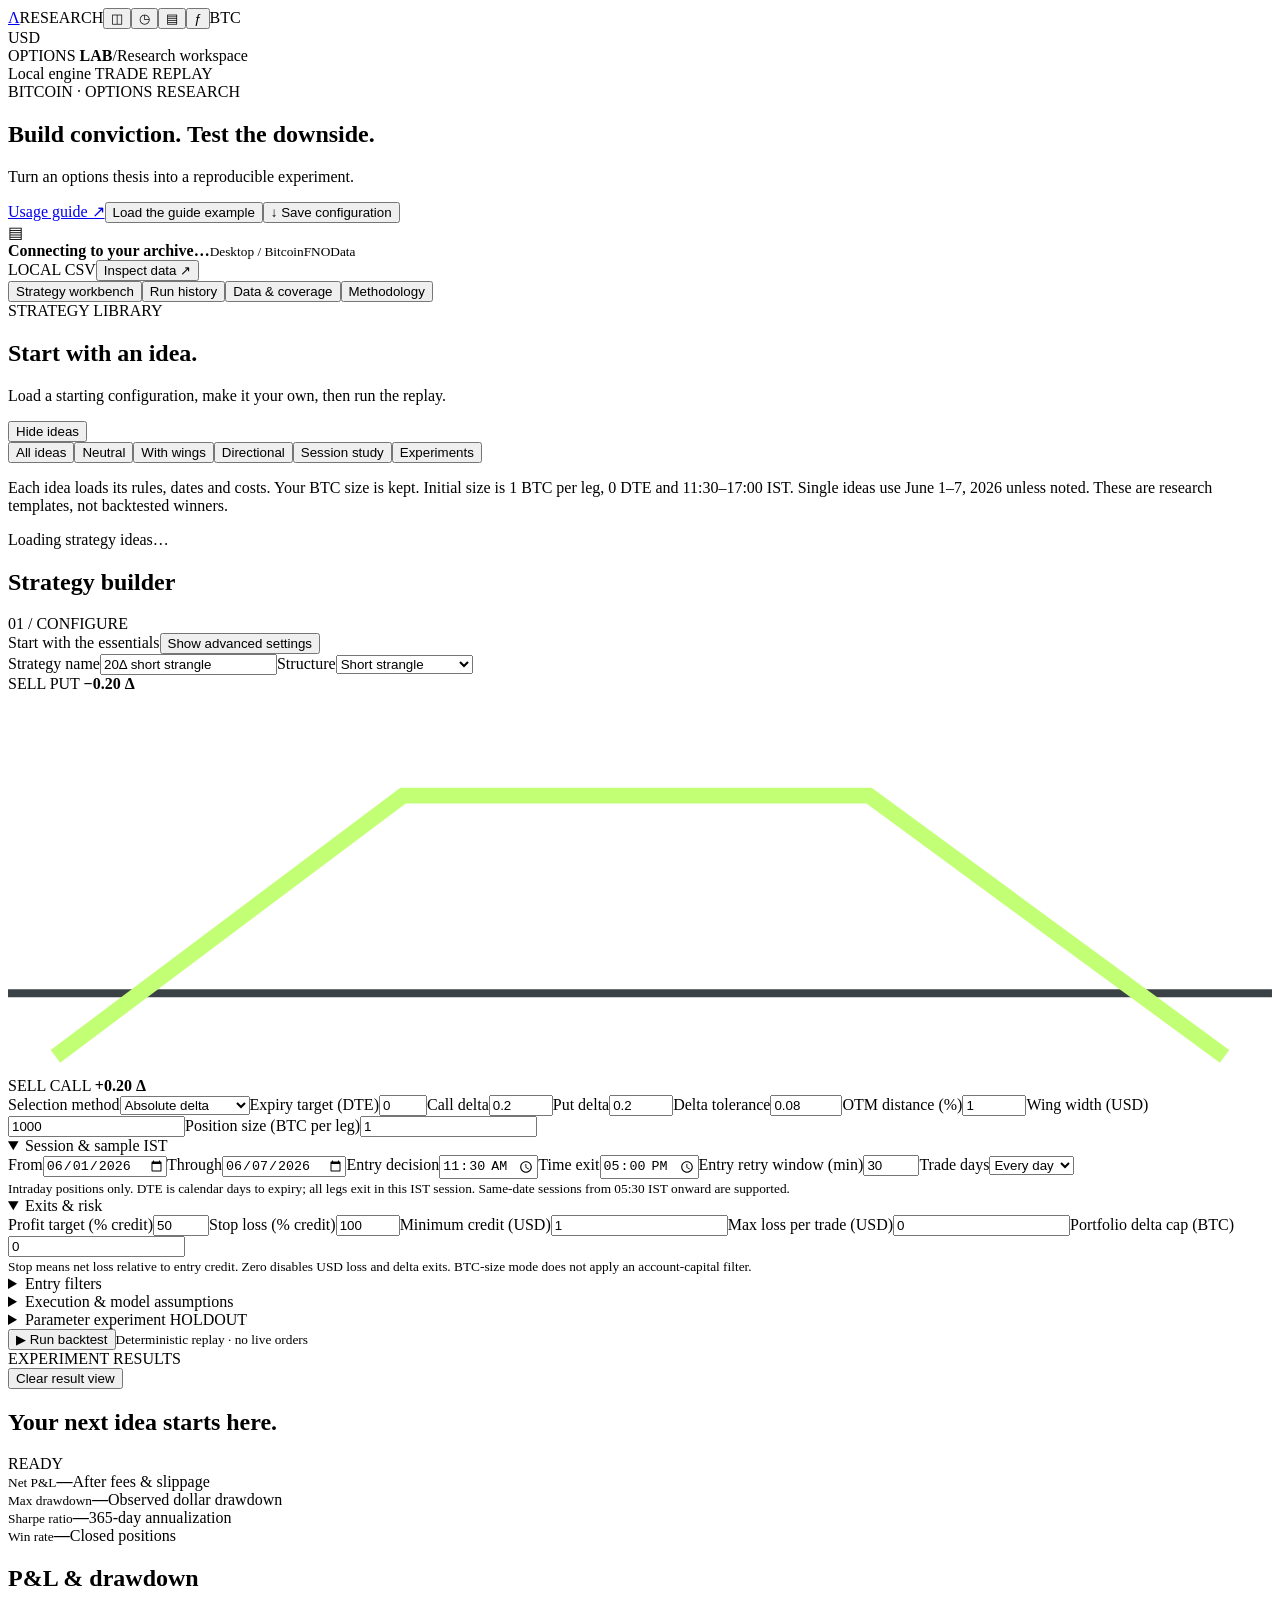
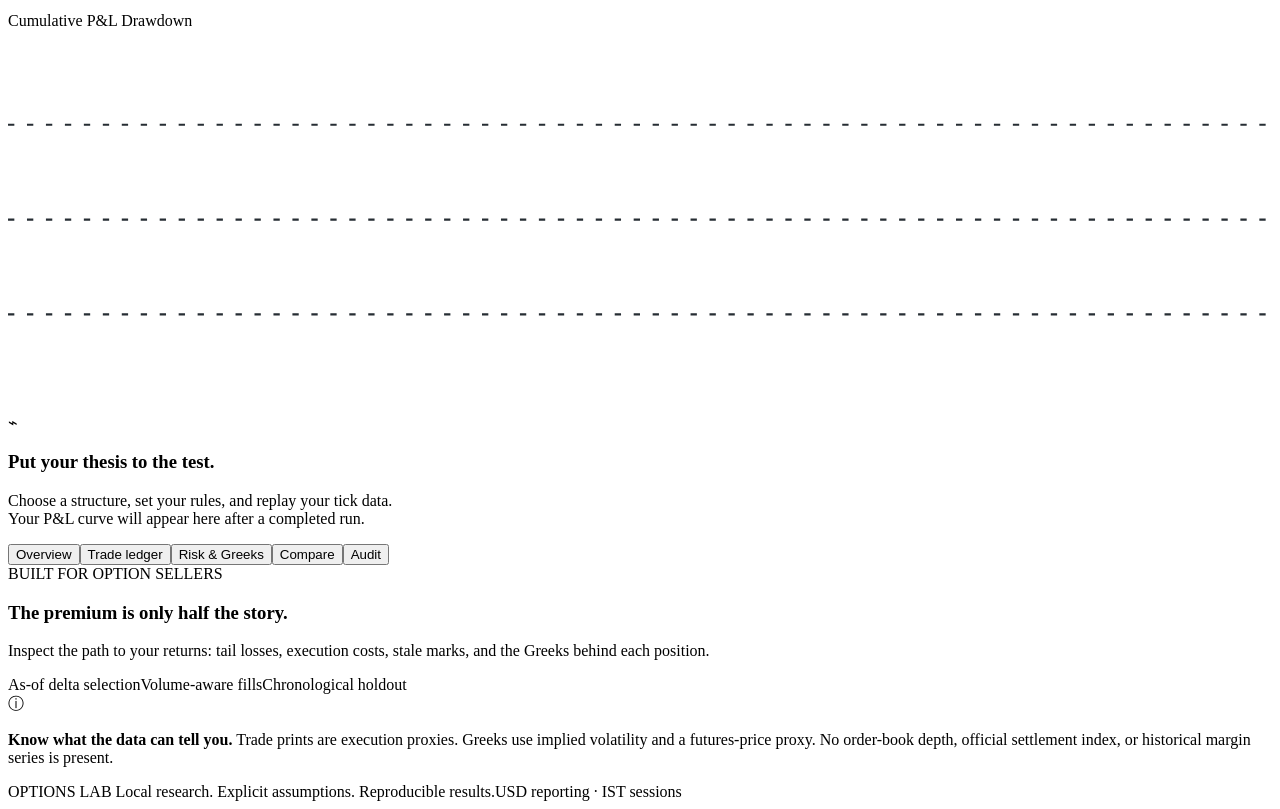
==== commit 29a1f3be: "Display strategy session times and trade timestamps in IST" ====
--- a/app/options_lab/web/index.html
+++ b/app/options_lab/web/index.html
@@ -1,4 +1,4 @@
-<!doctype html><html lang="en"><head><meta charset="utf-8"><meta name="viewport" content="width=device-width,initial-scale=1"><title>Options Lab — Bitcoin research workbench</title><meta name="description" content="Local BTC options strategy research, tick replay, and risk analysis."><link rel="icon" href="/favicon.svg"><link rel="stylesheet" href="/style.css"><script src="/app.js" defer></script></head><body>
+<!doctype html><html lang="en"><head><meta charset="utf-8"><meta name="viewport" content="width=device-width,initial-scale=1"><title>Options Lab — Bitcoin research workbench</title><meta name="description" content="Local BTC options strategy research, tick replay, and risk analysis."><link rel="icon" href="/favicon.svg"><link rel="stylesheet" href="/style.css"><script src="/time.js" defer></script><script src="/app.js" defer></script></head><body>
 <aside class="rail"><a href="/" class="brand" aria-label="Options Lab home">Λ</a><span class="rail-label">RESEARCH</span><button class="nav active" data-view="workspace" title="Strategy workbench">◫</button><button class="nav" data-view="history" title="Saved runs">◷</button><button class="nav" data-view="data" title="Data catalog">▤</button><button class="nav" data-view="method" title="Methodology">ƒ</button><span class="rail-bottom">BTC<br>USD</span></aside>
 <div class="shell"><header><div class="wordmark">OPTIONS <b>LAB</b><span class="divider">/</span><span class="muted">Research workspace</span></div><div class="local"><i></i> Local engine <span class="tag">TRADE REPLAY</span></div></header>
 <main><section class="heading"><div><div class="eyebrow">BITCOIN · OPTIONS RESEARCH</div><h1>Build conviction. Test the downside.</h1><p>Turn an options thesis into a reproducible experiment.</p></div><div class="header-actions"><a class="secondary" href="/guide" target="_blank" rel="noopener">Usage guide ↗</a><button class="secondary" id="load-example">Load the guide example</button><button class="secondary" id="save-config">↓ Save configuration</button></div></section>
@@ -9,7 +9,7 @@
 <section class="panel idea-library" aria-labelledby="ideas-title">
 <div class="idea-heading"><div><div class="eyebrow">STRATEGY LIBRARY</div><h2 id="ideas-title">Start with an idea.</h2><p>Load a starting configuration, make it your own, then run the replay.</p></div><button class="secondary" id="toggle-ideas" aria-expanded="true" aria-controls="idea-body">Hide ideas</button></div>
 <div id="idea-body"><div class="idea-filters" role="group" aria-label="Filter strategy ideas"><button type="button" class="active" data-idea-filter="All" aria-pressed="true">All ideas</button><button type="button" data-idea-filter="Neutral" aria-pressed="false">Neutral</button><button type="button" data-idea-filter="With wings" aria-pressed="false">With wings</button><button type="button" data-idea-filter="Directional" aria-pressed="false">Directional</button><button type="button" data-idea-filter="Session study" aria-pressed="false">Session study</button><button type="button" data-idea-filter="Experiment" aria-pressed="false">Experiments</button></div>
-<p class="idea-defaults">Each idea loads its rules, dates and costs. Your BTC size is kept. Initial size is 1 BTC per leg, 0 DTE and 06:00–11:30 UTC. Single ideas use June 1–7, 2026 unless noted. These are research templates, not backtested winners.</p>
+<p class="idea-defaults">Each idea loads its rules, dates and costs. Your BTC size is kept. Initial size is 1 BTC per leg, 0 DTE and 11:30–17:00 IST. Single ideas use June 1–7, 2026 unless noted. These are research templates, not backtested winners.</p>
 <div id="idea-cards" class="idea-cards" aria-live="polite"><p class="muted">Loading strategy ideas…</p></div><button type="button" class="text-button" id="more-ideas" hidden>Show all 9 ideas ↓</button></div>
 <p id="idea-status" role="status" hidden></p></section>
 <div class="work-grid"><section class="builder panel"><div class="panel-title"><h2>Strategy builder</h2><span class="step">01 / CONFIGURE</span></div><div class="builder-mode"><span>Start with the essentials</span><button type="button" class="secondary" id="advanced-toggle" aria-pressed="false">Show advanced settings</button></div><form id="config-form" novalidate><input type="hidden" name="sizing_mode" value="btc">
@@ -17,10 +17,10 @@
 <div class="leg-diagram"><span>SELL PUT <b id="put-badge">−0.20 Δ</b></span><svg viewBox="0 0 160 48" aria-label="Illustrative short strangle payoff"><path d="M0 38H160" stroke="#3b4246"/><path d="M6 46 50 13H109L154 46" fill="none" stroke="#c2ff74" stroke-width="2"/></svg><span>SELL CALL <b id="call-badge">+0.20 Δ</b></span></div>
 <div class="fields"><label>Selection method<select name="selection"><option value="delta">Absolute delta</option><option value="otm">OTM distance (%)</option></select></label><label>Expiry target (DTE)<input name="dte" type="number" min="0" max="30" step="1" value="0"></label><label>Call delta<input name="call_delta" type="number" min="0.01" max="0.95" step="0.01" value="0.2"></label><label>Put delta<input name="put_delta" type="number" min="0.01" max="0.95" step="0.01" value="0.2"></label><label>Delta tolerance<input name="delta_tolerance" type="number" min="0.005" max="0.3" step="0.005" value="0.08"></label><label>OTM distance (%)<input name="otm_pct" type="number" min="0" max="50" step="0.1" value="1"></label><label>Wing width (USD)<input name="wing_width" type="number" min="1" step="1" value="1000"></label><label>Position size (BTC per leg)<input name="quantity_btc" type="number" min="0.001" step="0.001" value="1"></label></div>
 <div id="custom-legs" hidden><div id="leg-rows"></div><button class="secondary" type="button" id="add-leg">+ Add option leg</button><input name="legs" type="hidden" value='[{"type":"P","side":"sell","delta":0.2,"ratio":1},{"type":"C","side":"sell","delta":0.2,"ratio":1}]'><small>Same expiry · delta selection · at most 6 legs · net credit required. Ratio multiplies the base BTC quantity.</small></div>
-<details open><summary>Session & sample <span>UTC</span></summary><div class="fields"><label>From<input name="start" type="date" value="2026-06-01" required></label><label>Through<input name="end" type="date" value="2026-06-07" required></label><label>Entry decision<input name="entry_time" type="time" value="06:00" required></label><label>Time exit<input name="exit_time" type="time" value="11:30" required></label><label>Entry retry window (min)<input name="entry_window_min" type="number" min="0" max="120" value="30"></label><label>Trade days<select name="days"><option value="all">Every day</option><option value="weekdays">Weekdays</option><option value="weekends">Weekends</option></select></label></div><small>Intraday positions only. DTE is calendar days to expiry; all legs exit in this UTC session.</small></details>
+<details open><summary>Session & sample <span>IST</span></summary><div class="fields"><label>From<input name="start" type="date" value="2026-06-01" required></label><label>Through<input name="end" type="date" value="2026-06-07" required></label><label>Entry decision<input name="entry_time" type="time" value="11:30" required></label><label>Time exit<input name="exit_time" type="time" value="17:00" required></label><label>Entry retry window (min)<input name="entry_window_min" type="number" min="0" max="120" value="30"></label><label>Trade days<select name="days"><option value="all">Every day</option><option value="weekdays">Weekdays</option><option value="weekends">Weekends</option></select></label></div><small>Intraday positions only. DTE is calendar days to expiry; all legs exit in this IST session. Same-date sessions from 05:30 IST onward are supported.</small></details>
 <details open><summary>Exits & risk</summary><div class="fields"><label>Profit target (% credit)<input name="take_profit_pct" type="number" min="1" max="100" value="50"></label><label>Stop loss (% credit)<input name="stop_loss_pct" type="number" min="1" max="1000" value="100"></label><label>Minimum credit (USD)<input name="min_credit" type="number" min="0" value="1"></label><label>Max loss per trade (USD)<input name="max_loss_usd" type="number" min="0" value="0"></label><label>Portfolio delta cap (BTC)<input name="delta_exit" type="number" min="0" step="0.01" value="0"></label><input name="capital" type="hidden" min="100" value="10000"><input name="margin_pct" type="hidden" min="1" max="100" value="20"><input name="allocation_pct" type="hidden" min="1" max="100" value="80"></div><small>Stop means net loss relative to entry credit. Zero disables USD loss and delta exits. BTC-size mode does not apply an account-capital filter.</small></details>
 <details><summary>Entry filters</summary><div class="fields"><label>Minimum IV (%)<input name="min_iv" type="number" min="0" max="1000" value="0"></label><label>Maximum IV (%)<input name="max_iv" type="number" min="1" max="1000" value="500"></label><label>Min trailing 1h move (%)<input name="min_move_pct" type="number" value="-100" step="0.1"></label><label>Max trailing 1h move (%)<input name="max_move_pct" type="number" value="100" step="0.1"></label></div><small>IV applies to every selected leg. Trend uses only prior futures ticks; insufficient history skips the entry when the filter is active.</small></details>
-<details><summary>Execution & model assumptions</summary><div class="fields"><label>Premium slippage (%)<input name="slippage_pct" type="number" min="0" max="50" step="0.1" value="1"></label><label>Volume participation (%)<input name="participation_pct" type="number" min="1" max="100" value="10"></label><label>Latency (seconds)<input name="latency_sec" type="number" min="0" max="60" step="0.1" value="1"></label><label>Fill timeout (seconds)<input name="fill_timeout_sec" type="number" min="1" max="600" value="300"></label><label>Option max age (seconds)<input name="max_age_sec" type="number" min="1" max="1800" value="300"></label><label>Underlying max age (sec)<input name="spot_age_sec" type="number" min="1" max="600" value="60"></label><label>Fee (% notional / fill)<input name="fee_pct" type="number" min="0" max="1" step="0.001" value="1"></label><label>Fee cap (% premium)<input name="fee_cap_pct" type="number" min="0" max="100" step="0.1" value="3.5"></label><label>Tax on fees (%)<input name="tax_pct" type="number" min="0" max="100" value="18"></label><label>Risk-free rate (%)<input name="rate_pct" type="number" min="-10" max="50" step="0.1" value="0"></label><label>Expiry hour (UTC)<input name="expiry_hour" type="number" min="1" max="23" value="12"></label></div><small>Fees are configurable assumptions; historical fee schedules are not supplied. 1 contract = 0.001 BTC.</small></details>
+<details><summary>Execution & model assumptions</summary><div class="fields"><label>Premium slippage (%)<input name="slippage_pct" type="number" min="0" max="50" step="0.1" value="1"></label><label>Volume participation (%)<input name="participation_pct" type="number" min="1" max="100" value="10"></label><label>Latency (seconds)<input name="latency_sec" type="number" min="0" max="60" step="0.1" value="1"></label><label>Fill timeout (seconds)<input name="fill_timeout_sec" type="number" min="1" max="600" value="300"></label><label>Option max age (seconds)<input name="max_age_sec" type="number" min="1" max="1800" value="300"></label><label>Underlying max age (sec)<input name="spot_age_sec" type="number" min="1" max="600" value="60"></label><label>Fee (% notional / fill)<input name="fee_pct" type="number" min="0" max="1" step="0.001" value="0.01"></label><label>Fee cap (% premium)<input name="fee_cap_pct" type="number" min="0" max="100" step="0.1" value="3.5"></label><label>Tax on fees (%)<input name="tax_pct" type="number" min="0" max="100" value="18"></label><label>Risk-free rate (%)<input name="rate_pct" type="number" min="-10" max="50" step="0.1" value="0"></label><label>Expiry time (IST)<input name="expiry_hour" type="time" step="3600" value="17:30"></label></div><small>Fees are configurable assumptions; historical fee schedules are not supplied. 1 contract = 0.001 BTC.</small></details>
 <details id="sweep-panel"><summary>Parameter experiment <span>HOLDOUT</span></summary><label>Mode<select name="mode"><option value="single">Single configuration</option><option value="sweep">Parameter grid + chronological holdout</option></select></label><div class="fields"><label>Symmetric deltas<input name="grid_delta" value="0.15, 0.2, 0.25"></label><label>Stop loss values (%)<input name="grid_stop" value="100, 150"></label><label>Profit targets (%)<input name="grid_tp" value="50"></label><label>Objective<select name="objective"><option value="sharpe">Sharpe</option><option value="net_pnl">Net P&L</option><option value="drawdown">Lowest drawdown</option></select></label><label>Development sample (%)<input name="train_pct" type="number" min="50" max="90" value="70"></label><label>Min development trades<input name="min_trades" type="number" min="1" value="5"></label></div><small>Up to 36 combinations. Winner selected only on development dates. Later dates report holdout performance.</small></details>
 <div id="run-preview" class="info-banner" role="status"></div><div id="run-feedback" role="status" hidden></div><div class="run-footer"><button type="submit" id="run-button">▶ Run backtest</button><small id="run-caption">Deterministic replay · no live orders</small></div></form></section>
 <section class="results"><div class="results-top"><div><div class="eyebrow">EXPERIMENT RESULTS</div><button class="secondary" id="clear-result" type="button">Clear result view</button><h2 id="result-title">Your next idea starts here.</h2></div><span class="tag" id="run-status">READY</span></div><div id="progress-area" hidden><div class="progress"><i id="progress-bar"></i></div><div class="progress-line"><span class="busy-spinner" aria-hidden="true"></span><span id="progress-label"></span><span id="progress-time"></span><button class="text-button" id="cancel">Cancel run</button></div></div>
@@ -31,5 +31,5 @@
 </section></div></section>
 <section id="history" class="view" hidden><div class="panel"><div class="panel-title"><h2>Saved research runs</h2><button class="secondary" id="clear-runs">Delete all finished runs</button><button class="secondary" id="import-button">↑ Import configuration</button><input type="file" id="import-file" accept="application/json" hidden></div><div id="history-content"></div></div></section>
 <section id="data" class="view" hidden><div class="panel"><div class="panel-title"><h2>Your data archive</h2><span class="tag">READ ONLY</span></div><p class="muted" id="catalog-root"></p><div class="info-banner">Monthly CSVs are indexed into daily Parquet partitions on first use. Repeated experiments reuse the local cache. File size and modification time invalidate changed sources. Coverage below describes files, not verified trading days.</div><div id="catalog-content"></div></div></section>
-<section id="method" class="view" hidden><div class="panel prose"><div class="eyebrow">RESEARCH CONTRACT</div><h2>Assumptions you can inspect.</h2><h3>1. Historical information only</h3><p>Selection uses the latest eligible trade at or before the decision and a fresh futures price at that option tick. IV is solved from that observed premium, then Greeks are evaluated at the decision price and time. No fixed-volatility fallback is substituted for an invalid IV. The next available expiry at or after the DTE target is used, with at most a three-day difference.</p><h3>2. Trade-print execution</h3><p>Market sells consume prints with maker buyers; buys consume prints with taker buyers. Orders fill strictly after the decision plus latency, at a configurable fraction of observed volume. Each leg fills independently. Incomplete entries are unwound and retained in the ledger. Failed exits are kept as unresolved exposure, never silently removed. An unresolved position stops further entries and suppresses performance ratios.</p><h3>3. Intraday scope & risk</h3><p>One position per UTC day. Stops and targets observe fresh as-of marks at each selected-option trade; portfolio delta exits also react to underlying ticks. Exit fills happen after the trigger, so realized losses can exceed a stop. All orders end before expiry. Unavailable exit liquidity is not replaced by a fabricated settlement. Long-dated contracts may be selected, but overnight positions, rolling, hedging, funding, and exchange liquidation are not simulated.</p><h3>4. Greeks are model estimates</h3><p>European Black–Scholes, ACT/365, zero dividend yield, configurable interest rate. The underlying is BTCUSD futures used as a spot proxy, not a true spot index or expiry-matched forward. Per-leg IV, delta, gamma, theta per day, and vega per volatility point are reported. Invalid, stale, or out-of-bound observations cannot qualify for delta selection.</p><h3>5. Return & robustness reporting</h3><p>The current UI charts cumulative USD P&L from zero and sizes positions in BTC. In BTC-size mode, daily P&L includes zero-trade dates; Sharpe uses √365 and a zero benchmark. Account percentage returns are omitted. Sortino uses downside deviation across daily P&L. Drawdown includes the initial capital peak and available intraday marks, with mark coverage shown. Missing observations can hide deeper losses. Sweeps choose a winner on development dates only; repeated use of the holdout makes it development data in practice.</p><h3>6. Reproducibility</h3><p>Every run stores the exact configuration, engine version, SHA-256 hashes and quality counters for the source CSVs, daily outcomes, legs, individual fills, risk paths, and skipped-entry reasons. Raw data is never modified. Fees and margin reserves are user-set research assumptions.</p><h3>References</h3><p><a href="https://guides.delta.exchange/delta-exchange-user-guide/derivatives-guide/options-guide" target="_blank" rel="noreferrer">Delta contract and expiry conventions ↗</a><br><a href="https://www.delta.exchange/support/solutions?articleId=80001177864" target="_blank" rel="noreferrer">Delta fee calculation and lot size ↗</a><br><a href="https://www.optionseducation.org/referencelibrary/faq/option-price-behavior" target="_blank" rel="noreferrer">OIC option pricing and Greeks ↗</a></p></div></section>
-</main><footer>OPTIONS LAB <span>Local research. Explicit assumptions. Reproducible results.</span><span>USD reporting · UTC sessions</span></footer></div></body></html>
+<section id="method" class="view" hidden><div class="panel prose"><div class="eyebrow">RESEARCH CONTRACT</div><h2>Assumptions you can inspect.</h2><h3>1. Historical information only</h3><p>Selection uses the latest eligible trade at or before the decision and a fresh futures price at that option tick. IV is solved from that observed premium, then Greeks are evaluated at the decision price and time. No fixed-volatility fallback is substituted for an invalid IV. The next available expiry at or after the DTE target is used, with at most a three-day difference.</p><h3>2. Trade-print execution</h3><p>Market sells consume prints with maker buyers; buys consume prints with taker buyers. Orders fill strictly after the decision plus latency, at a configurable fraction of observed volume. Each leg fills independently. Incomplete entries are unwound and retained in the ledger. Failed exits are kept as unresolved exposure, never silently removed. An unresolved position stops further entries and suppresses performance ratios.</p><h3>3. Intraday scope & risk</h3><p>One position per supported IST session. Stops and targets observe fresh as-of marks at each selected-option trade; portfolio delta exits also react to underlying ticks. Exit fills happen after the trigger, so realized losses can exceed a stop. All orders end before expiry. Unavailable exit liquidity is not replaced by a fabricated settlement. Long-dated contracts may be selected, but overnight positions, rolling, hedging, funding, and exchange liquidation are not simulated.</p><h3>4. Greeks are model estimates</h3><p>European Black–Scholes, ACT/365, zero dividend yield, configurable interest rate. The underlying is BTCUSD futures used as a spot proxy, not a true spot index or expiry-matched forward. Per-leg IV, delta, gamma, theta per day, and vega per volatility point are reported. Invalid, stale, or out-of-bound observations cannot qualify for delta selection.</p><h3>5. Return & robustness reporting</h3><p>The current UI charts cumulative USD P&L from zero and sizes positions in BTC. In BTC-size mode, daily P&L includes zero-trade dates; Sharpe uses √365 and a zero benchmark. Account percentage returns are omitted. Sortino uses downside deviation across daily P&L. Drawdown includes the initial capital peak and available intraday marks, with mark coverage shown. Missing observations can hide deeper losses. Sweeps choose a winner on development dates only; repeated use of the holdout makes it development data in practice.</p><h3>6. Reproducibility</h3><p>Every run stores the exact configuration, engine version, SHA-256 hashes and quality counters for the source CSVs, daily outcomes, legs, individual fills, risk paths, and skipped-entry reasons. Raw data is never modified. Fees and margin reserves are user-set research assumptions.</p><h3>References</h3><p><a href="https://guides.delta.exchange/delta-exchange-user-guide/derivatives-guide/options-guide" target="_blank" rel="noreferrer">Delta contract and expiry conventions ↗</a><br><a href="https://www.delta.exchange/support/solutions?articleId=80001177864" target="_blank" rel="noreferrer">Delta fee calculation and lot size ↗</a><br><a href="https://www.optionseducation.org/referencelibrary/faq/option-price-behavior" target="_blank" rel="noreferrer">OIC option pricing and Greeks ↗</a></p></div></section>
+</main><footer>OPTIONS LAB <span>Local research. Explicit assumptions. Reproducible results.</span><span>USD reporting · IST sessions</span></footer></div></body></html>
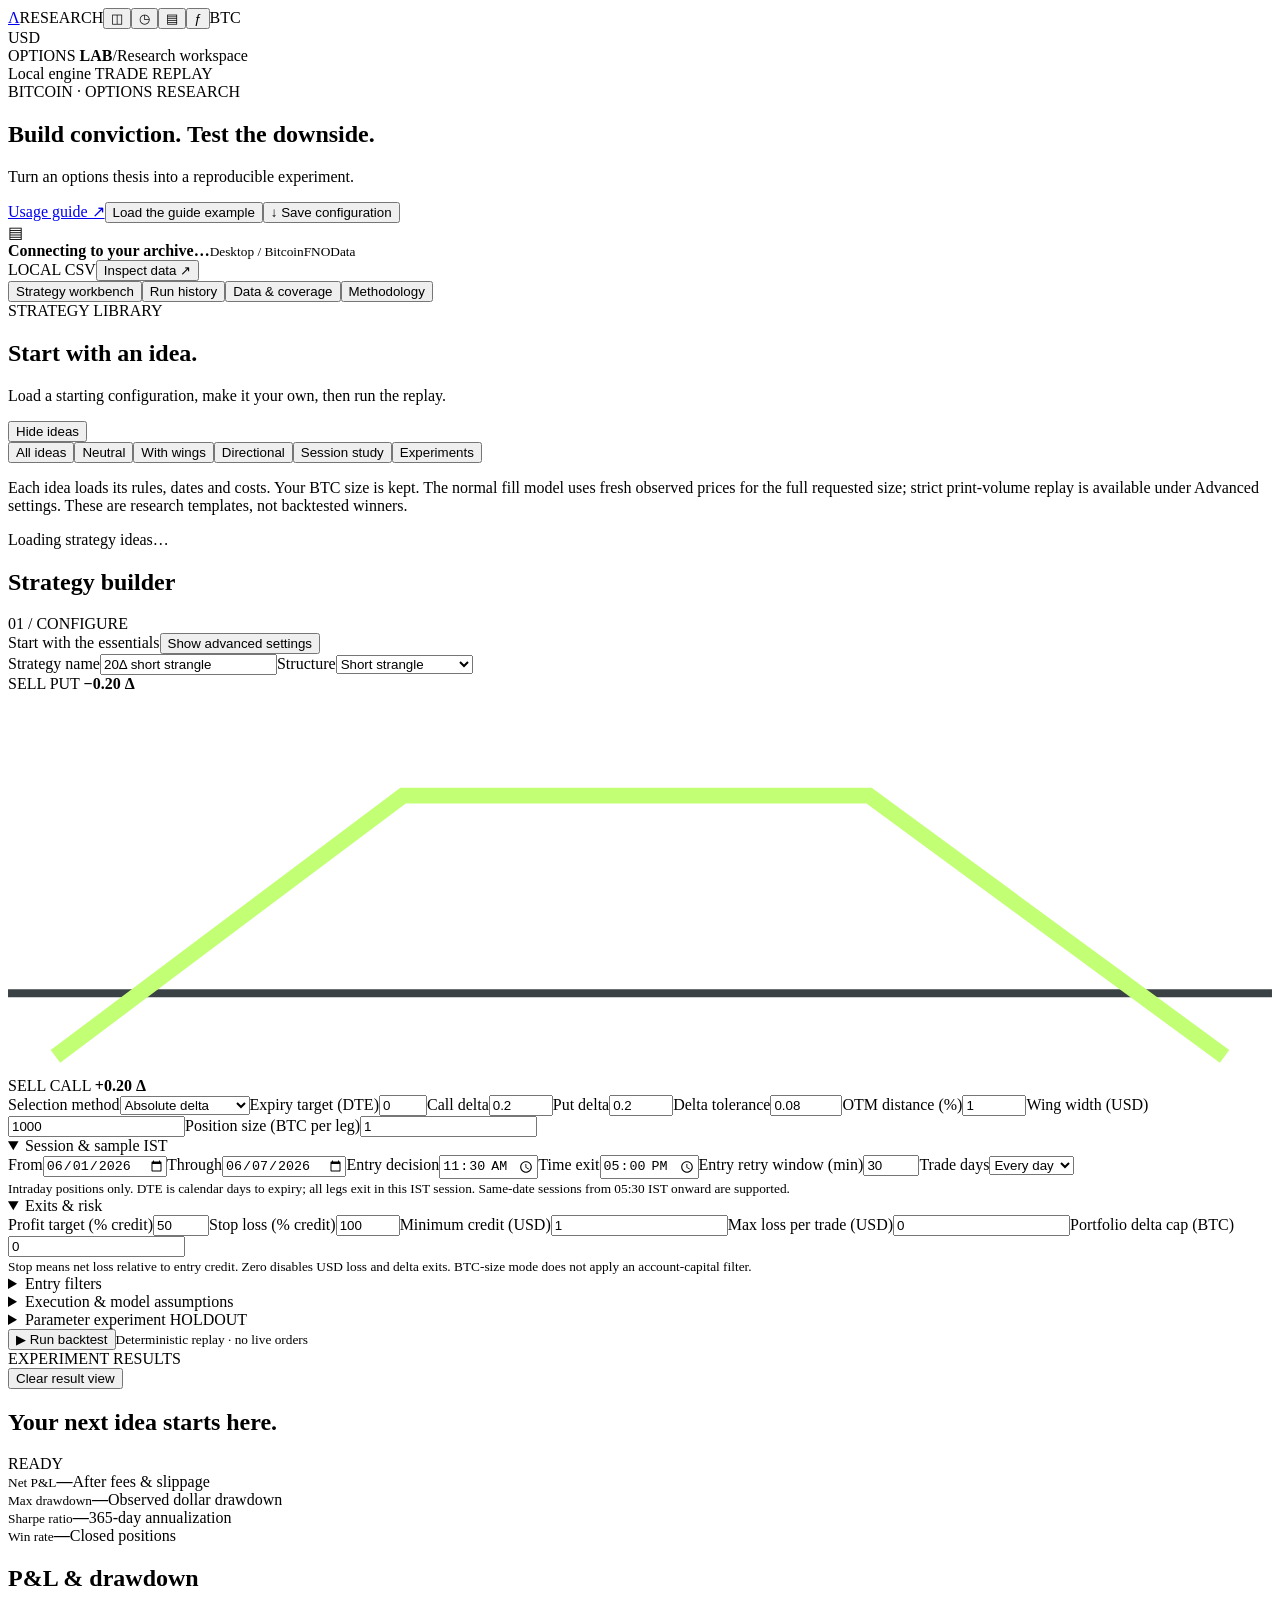
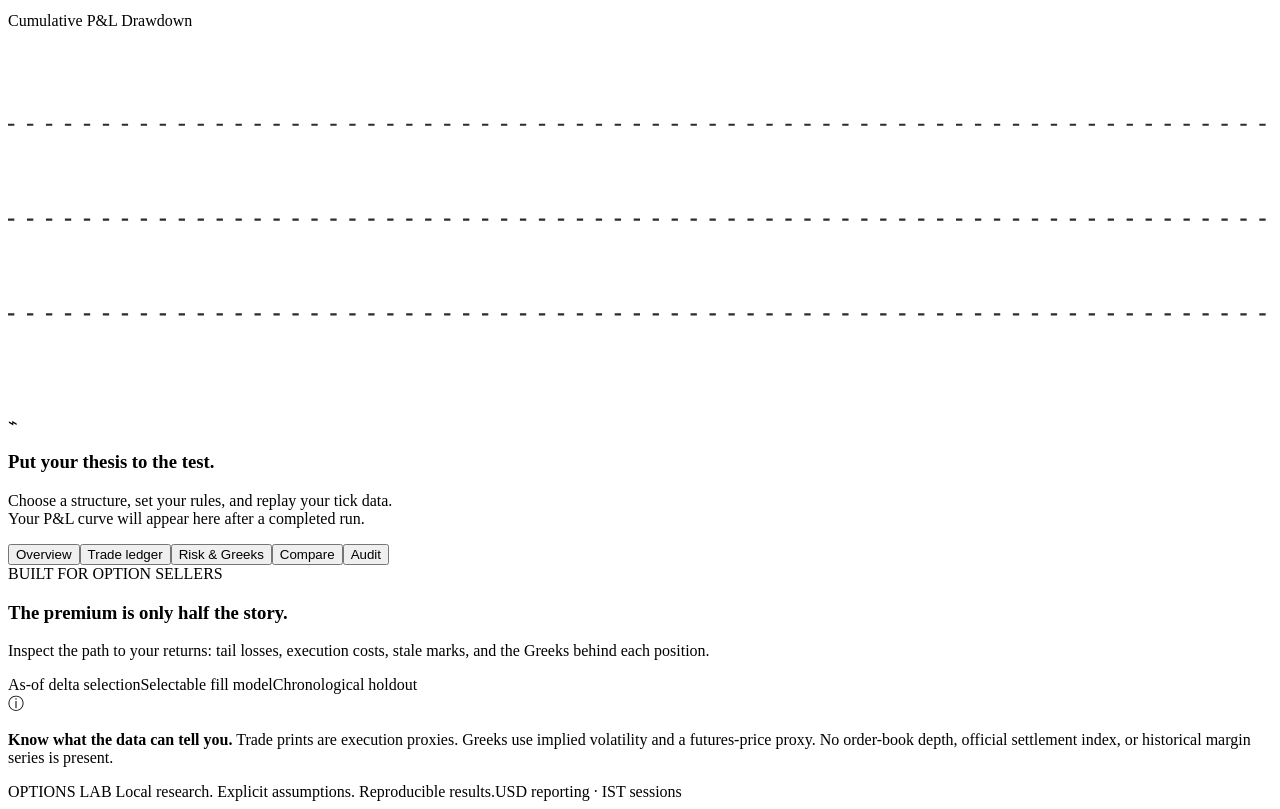
==== commit 46e21a3b: "fix strict trade liquidity bug" ====
--- a/app/options_lab/web/index.html
+++ b/app/options_lab/web/index.html
@@ -9,7 +9,7 @@
 <section class="panel idea-library" aria-labelledby="ideas-title">
 <div class="idea-heading"><div><div class="eyebrow">STRATEGY LIBRARY</div><h2 id="ideas-title">Start with an idea.</h2><p>Load a starting configuration, make it your own, then run the replay.</p></div><button class="secondary" id="toggle-ideas" aria-expanded="true" aria-controls="idea-body">Hide ideas</button></div>
 <div id="idea-body"><div class="idea-filters" role="group" aria-label="Filter strategy ideas"><button type="button" class="active" data-idea-filter="All" aria-pressed="true">All ideas</button><button type="button" data-idea-filter="Neutral" aria-pressed="false">Neutral</button><button type="button" data-idea-filter="With wings" aria-pressed="false">With wings</button><button type="button" data-idea-filter="Directional" aria-pressed="false">Directional</button><button type="button" data-idea-filter="Session study" aria-pressed="false">Session study</button><button type="button" data-idea-filter="Experiment" aria-pressed="false">Experiments</button></div>
-<p class="idea-defaults">Each idea loads its rules, dates and costs. Your BTC size is kept. Initial size is 1 BTC per leg, 0 DTE and 11:30–17:00 IST. Single ideas use June 1–7, 2026 unless noted. These are research templates, not backtested winners.</p>
+<p class="idea-defaults">Each idea loads its rules, dates and costs. Your BTC size is kept. The normal fill model uses fresh observed prices for the full requested size; strict print-volume replay is available under Advanced settings. These are research templates, not backtested winners.</p>
 <div id="idea-cards" class="idea-cards" aria-live="polite"><p class="muted">Loading strategy ideas…</p></div><button type="button" class="text-button" id="more-ideas" hidden>Show all 9 ideas ↓</button></div>
 <p id="idea-status" role="status" hidden></p></section>
 <div class="work-grid"><section class="builder panel"><div class="panel-title"><h2>Strategy builder</h2><span class="step">01 / CONFIGURE</span></div><div class="builder-mode"><span>Start with the essentials</span><button type="button" class="secondary" id="advanced-toggle" aria-pressed="false">Show advanced settings</button></div><form id="config-form" novalidate><input type="hidden" name="sizing_mode" value="btc">
@@ -20,13 +20,13 @@
 <details open><summary>Session & sample <span>IST</span></summary><div class="fields"><label>From<input name="start" type="date" value="2026-06-01" required></label><label>Through<input name="end" type="date" value="2026-06-07" required></label><label>Entry decision<input name="entry_time" type="time" value="11:30" required></label><label>Time exit<input name="exit_time" type="time" value="17:00" required></label><label>Entry retry window (min)<input name="entry_window_min" type="number" min="0" max="120" value="30"></label><label>Trade days<select name="days"><option value="all">Every day</option><option value="weekdays">Weekdays</option><option value="weekends">Weekends</option></select></label></div><small>Intraday positions only. DTE is calendar days to expiry; all legs exit in this IST session. Same-date sessions from 05:30 IST onward are supported.</small></details>
 <details open><summary>Exits & risk</summary><div class="fields"><label>Profit target (% credit)<input name="take_profit_pct" type="number" min="1" max="100" value="50"></label><label>Stop loss (% credit)<input name="stop_loss_pct" type="number" min="1" max="1000" value="100"></label><label>Minimum credit (USD)<input name="min_credit" type="number" min="0" value="1"></label><label>Max loss per trade (USD)<input name="max_loss_usd" type="number" min="0" value="0"></label><label>Portfolio delta cap (BTC)<input name="delta_exit" type="number" min="0" step="0.01" value="0"></label><input name="capital" type="hidden" min="100" value="10000"><input name="margin_pct" type="hidden" min="1" max="100" value="20"><input name="allocation_pct" type="hidden" min="1" max="100" value="80"></div><small>Stop means net loss relative to entry credit. Zero disables USD loss and delta exits. BTC-size mode does not apply an account-capital filter.</small></details>
 <details><summary>Entry filters</summary><div class="fields"><label>Minimum IV (%)<input name="min_iv" type="number" min="0" max="1000" value="0"></label><label>Maximum IV (%)<input name="max_iv" type="number" min="1" max="1000" value="500"></label><label>Min trailing 1h move (%)<input name="min_move_pct" type="number" value="-100" step="0.1"></label><label>Max trailing 1h move (%)<input name="max_move_pct" type="number" value="100" step="0.1"></label></div><small>IV applies to every selected leg. Trend uses only prior futures ticks; insufficient history skips the entry when the filter is active.</small></details>
-<details><summary>Execution & model assumptions</summary><div class="fields"><label>Premium slippage (%)<input name="slippage_pct" type="number" min="0" max="50" step="0.1" value="1"></label><label>Volume participation (%)<input name="participation_pct" type="number" min="1" max="100" value="10"></label><label>Latency (seconds)<input name="latency_sec" type="number" min="0" max="60" step="0.1" value="1"></label><label>Fill timeout (seconds)<input name="fill_timeout_sec" type="number" min="1" max="600" value="300"></label><label>Option max age (seconds)<input name="max_age_sec" type="number" min="1" max="1800" value="300"></label><label>Underlying max age (sec)<input name="spot_age_sec" type="number" min="1" max="600" value="60"></label><label>Fee (% notional / fill)<input name="fee_pct" type="number" min="0" max="1" step="0.001" value="0.01"></label><label>Fee cap (% premium)<input name="fee_cap_pct" type="number" min="0" max="100" step="0.1" value="3.5"></label><label>Tax on fees (%)<input name="tax_pct" type="number" min="0" max="100" value="18"></label><label>Risk-free rate (%)<input name="rate_pct" type="number" min="-10" max="50" step="0.1" value="0"></label><label>Expiry time (IST)<input name="expiry_hour" type="time" step="3600" value="17:30"></label></div><small>Fees are configurable assumptions; historical fee schedules are not supplied. 1 contract = 0.001 BTC.</small></details>
+<details><summary>Execution & model assumptions</summary><div class="fields"><label class="full">Fill model<select name="execution_mode"><option value="price">Full BTC size at a fresh observed price</option><option value="volume">Strict observed print volume</option></select></label><label>Premium slippage (%)<input name="slippage_pct" type="number" min="0" max="50" step="0.1" value="1"></label><label>Volume participation (%)<input name="participation_pct" type="number" min="1" max="100" value="10"></label><label>Latency (seconds)<input name="latency_sec" type="number" min="0" max="60" step="0.1" value="1"></label><label>Fill timeout (seconds)<input name="fill_timeout_sec" type="number" min="1" max="600" value="300"></label><label>Option max age (seconds)<input name="max_age_sec" type="number" min="1" max="1800" value="300"></label><label>Underlying max age (sec)<input name="spot_age_sec" type="number" min="1" max="600" value="60"></label><label>Fee (% notional / fill)<input name="fee_pct" type="number" min="0" max="1" step="0.001" value="0.01"></label><label>Fee cap (% premium)<input name="fee_cap_pct" type="number" min="0" max="100" step="0.1" value="3.5"></label><label>Tax on fees (%)<input name="tax_pct" type="number" min="0" max="100" value="18"></label><label>Risk-free rate (%)<input name="rate_pct" type="number" min="-10" max="50" step="0.1" value="0"></label><label>Expiry time (IST)<input name="expiry_hour" type="time" step="3600" value="17:30"></label></div><small>Fees are configurable assumptions; historical fee schedules are not supplied. 1 contract = 0.001 BTC.</small></details>
 <details id="sweep-panel"><summary>Parameter experiment <span>HOLDOUT</span></summary><label>Mode<select name="mode"><option value="single">Single configuration</option><option value="sweep">Parameter grid + chronological holdout</option></select></label><div class="fields"><label>Symmetric deltas<input name="grid_delta" value="0.15, 0.2, 0.25"></label><label>Stop loss values (%)<input name="grid_stop" value="100, 150"></label><label>Profit targets (%)<input name="grid_tp" value="50"></label><label>Objective<select name="objective"><option value="sharpe">Sharpe</option><option value="net_pnl">Net P&L</option><option value="drawdown">Lowest drawdown</option></select></label><label>Development sample (%)<input name="train_pct" type="number" min="50" max="90" value="70"></label><label>Min development trades<input name="min_trades" type="number" min="1" value="5"></label></div><small>Up to 36 combinations. Winner selected only on development dates. Later dates report holdout performance.</small></details>
 <div id="run-preview" class="info-banner" role="status"></div><div id="run-feedback" role="status" hidden></div><div class="run-footer"><button type="submit" id="run-button">▶ Run backtest</button><small id="run-caption">Deterministic replay · no live orders</small></div></form></section>
 <section class="results"><div class="results-top"><div><div class="eyebrow">EXPERIMENT RESULTS</div><button class="secondary" id="clear-result" type="button">Clear result view</button><h2 id="result-title">Your next idea starts here.</h2></div><span class="tag" id="run-status">READY</span></div><div id="progress-area" hidden><div class="progress"><i id="progress-bar"></i></div><div class="progress-line"><span class="busy-spinner" aria-hidden="true"></span><span id="progress-label"></span><span id="progress-time"></span><button class="text-button" id="cancel">Cancel run</button></div></div>
 <div id="run-explanation" class="info-banner" hidden></div><div class="metric-grid" id="metrics"><article><small>Net P&L</small><strong>—</strong><span>After fees & slippage</span></article><article><small>Max drawdown</small><strong>—</strong><span>Observed dollar drawdown</span></article><article><small>Sharpe ratio</small><strong>—</strong><span>365-day annualization</span></article><article><small>Win rate</small><strong>—</strong><span>Closed positions</span></article></div>
 <section class="panel chart-panel"><div class="panel-title"><h2>P&L & drawdown</h2><div class="chart-key"><i></i> Cumulative P&L <i class="red"></i> Drawdown</div></div><div id="equity-chart" class="chart-empty"><svg viewBox="0 0 600 180" aria-hidden="true"><path d="M0 45H600M0 90H600M0 135H600" stroke="#262d33" fill="none" stroke-dasharray="3 6"/></svg><div><span class="empty-symbol">⌁</span><h3>Put your thesis to the test.</h3><p>Choose a structure, set your rules, and replay your tick data.<br>Your P&L curve will appear here after a completed run.</p></div></div></section>
-<div class="result-tabs" id="result-tabs"><button class="active" data-result="overview">Overview</button><button data-result="trades">Trade ledger</button><button data-result="risk">Risk & Greeks</button><button data-result="compare">Compare</button><button data-result="audit">Audit</button></div><section id="result-content" class="panel result-content"><div class="empty-card"><div class="eyebrow">BUILT FOR OPTION SELLERS</div><h3>The premium is only half the story.</h3><p>Inspect the path to your returns: tail losses, execution costs, stale marks, and the Greeks behind each position.</p><div class="capability-row"><span>As-of delta selection</span><span>Volume-aware fills</span><span>Chronological holdout</span></div></div></section>
+<div class="result-tabs" id="result-tabs"><button class="active" data-result="overview">Overview</button><button data-result="trades">Trade ledger</button><button data-result="risk">Risk & Greeks</button><button data-result="compare">Compare</button><button data-result="audit">Audit</button></div><section id="result-content" class="panel result-content"><div class="empty-card"><div class="eyebrow">BUILT FOR OPTION SELLERS</div><h3>The premium is only half the story.</h3><p>Inspect the path to your returns: tail losses, execution costs, stale marks, and the Greeks behind each position.</p><div class="capability-row"><span>As-of delta selection</span><span>Selectable fill model</span><span>Chronological holdout</span></div></div></section>
 <div class="model-note"><span>ⓘ</span><p><b>Know what the data can tell you.</b> Trade prints are execution proxies. Greeks use implied volatility and a futures-price proxy. No order-book depth, official settlement index, or historical margin series is present.</p></div><div class="exports" id="exports" hidden><a id="export-json" class="secondary">↓ Full result + configuration</a><a id="export-csv" class="secondary">↓ Trade ledger CSV</a></div>
 </section></div></section>
 <section id="history" class="view" hidden><div class="panel"><div class="panel-title"><h2>Saved research runs</h2><button class="secondary" id="clear-runs">Delete all finished runs</button><button class="secondary" id="import-button">↑ Import configuration</button><input type="file" id="import-file" accept="application/json" hidden></div><div id="history-content"></div></div></section>
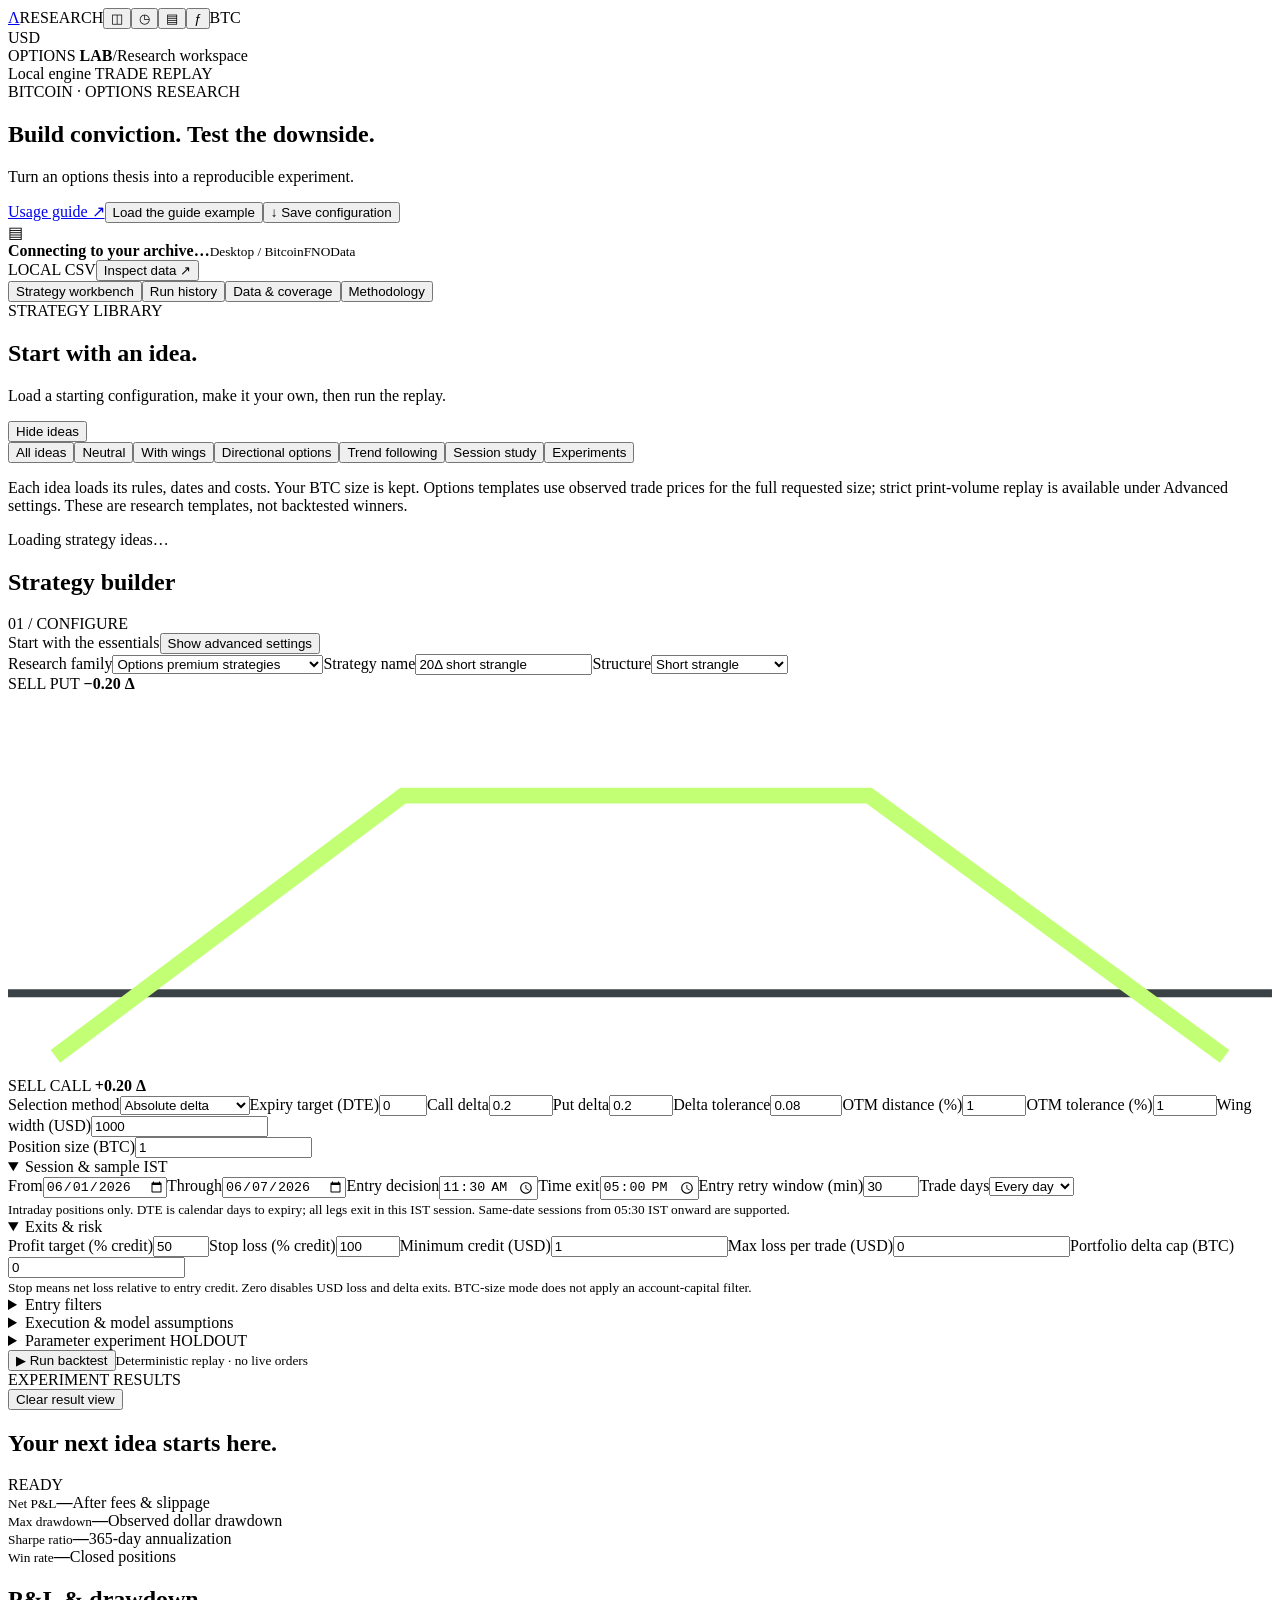
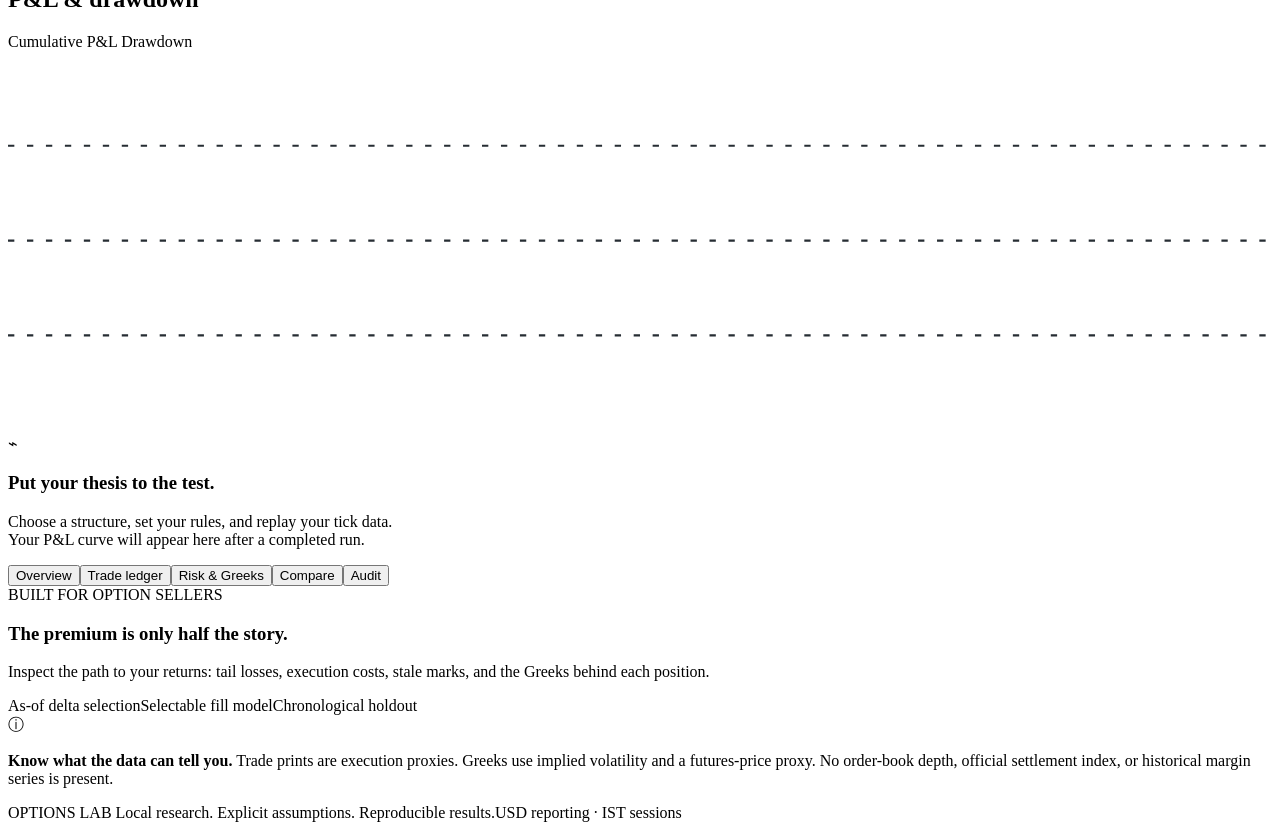
==== commit b63b2a1e: "Add futures trend research and resilient option exits" ====
--- a/app/options_lab/web/index.html
+++ b/app/options_lab/web/index.html
@@ -8,19 +8,22 @@
 <section id="workspace" class="view">
 <section class="panel idea-library" aria-labelledby="ideas-title">
 <div class="idea-heading"><div><div class="eyebrow">STRATEGY LIBRARY</div><h2 id="ideas-title">Start with an idea.</h2><p>Load a starting configuration, make it your own, then run the replay.</p></div><button class="secondary" id="toggle-ideas" aria-expanded="true" aria-controls="idea-body">Hide ideas</button></div>
-<div id="idea-body"><div class="idea-filters" role="group" aria-label="Filter strategy ideas"><button type="button" class="active" data-idea-filter="All" aria-pressed="true">All ideas</button><button type="button" data-idea-filter="Neutral" aria-pressed="false">Neutral</button><button type="button" data-idea-filter="With wings" aria-pressed="false">With wings</button><button type="button" data-idea-filter="Directional" aria-pressed="false">Directional</button><button type="button" data-idea-filter="Session study" aria-pressed="false">Session study</button><button type="button" data-idea-filter="Experiment" aria-pressed="false">Experiments</button></div>
-<p class="idea-defaults">Each idea loads its rules, dates and costs. Your BTC size is kept. The normal fill model uses fresh observed prices for the full requested size; strict print-volume replay is available under Advanced settings. These are research templates, not backtested winners.</p>
-<div id="idea-cards" class="idea-cards" aria-live="polite"><p class="muted">Loading strategy ideas…</p></div><button type="button" class="text-button" id="more-ideas" hidden>Show all 9 ideas ↓</button></div>
+<div id="idea-body"><div class="idea-filters" role="group" aria-label="Filter strategy ideas"><button type="button" class="active" data-idea-filter="All" aria-pressed="true">All ideas</button><button type="button" data-idea-filter="Neutral" aria-pressed="false">Neutral</button><button type="button" data-idea-filter="With wings" aria-pressed="false">With wings</button><button type="button" data-idea-filter="Directional" aria-pressed="false">Directional options</button><button type="button" data-idea-filter="Trend following" aria-pressed="false">Trend following</button><button type="button" data-idea-filter="Session study" aria-pressed="false">Session study</button><button type="button" data-idea-filter="Experiment" aria-pressed="false">Experiments</button></div>
+<p class="idea-defaults">Each idea loads its rules, dates and costs. Your BTC size is kept. Options templates use observed trade prices for the full requested size; strict print-volume replay is available under Advanced settings. These are research templates, not backtested winners.</p>
+<div id="idea-cards" class="idea-cards" aria-live="polite"><p class="muted">Loading strategy ideas…</p></div><button type="button" class="text-button" id="more-ideas" hidden>Show all ideas ↓</button></div>
 <p id="idea-status" role="status" hidden></p></section>
 <div class="work-grid"><section class="builder panel"><div class="panel-title"><h2>Strategy builder</h2><span class="step">01 / CONFIGURE</span></div><div class="builder-mode"><span>Start with the essentials</span><button type="button" class="secondary" id="advanced-toggle" aria-pressed="false">Show advanced settings</button></div><form id="config-form" novalidate><input type="hidden" name="sizing_mode" value="btc">
-<label class="full">Strategy name<input name="name" value="20Δ short strangle" maxlength="80"></label><label class="full">Structure<select name="structure" id="structure"><option value="strangle">Short strangle</option><option value="straddle">Short straddle</option><option value="condor">Iron condor</option><option value="call_spread">Call credit spread</option><option value="put_spread">Put credit spread</option><option value="short_call">Short call</option><option value="short_put">Short put</option><option value="custom">Custom option legs</option></select></label>
+<label class="full">Research family<select name="strategy_family"><option value="options">Options premium strategies</option><option value="trend">BTCUSD futures trend following</option></select></label><label class="full">Strategy name<input name="name" value="20Δ short strangle" maxlength="80"></label><label class="full">Structure<select name="structure" id="structure"><option value="strangle">Short strangle</option><option value="straddle">Short straddle</option><option value="condor">Iron condor</option><option value="call_spread">Call credit spread</option><option value="put_spread">Put credit spread</option><option value="short_call">Short call</option><option value="short_put">Short put</option><option value="custom">Custom option legs</option></select></label>
+<div id="applicability-summary" class="applicability-summary" role="status"></div>
 <div class="leg-diagram"><span>SELL PUT <b id="put-badge">−0.20 Δ</b></span><svg viewBox="0 0 160 48" aria-label="Illustrative short strangle payoff"><path d="M0 38H160" stroke="#3b4246"/><path d="M6 46 50 13H109L154 46" fill="none" stroke="#c2ff74" stroke-width="2"/></svg><span>SELL CALL <b id="call-badge">+0.20 Δ</b></span></div>
-<div class="fields"><label>Selection method<select name="selection"><option value="delta">Absolute delta</option><option value="otm">OTM distance (%)</option></select></label><label>Expiry target (DTE)<input name="dte" type="number" min="0" max="30" step="1" value="0"></label><label>Call delta<input name="call_delta" type="number" min="0.01" max="0.95" step="0.01" value="0.2"></label><label>Put delta<input name="put_delta" type="number" min="0.01" max="0.95" step="0.01" value="0.2"></label><label>Delta tolerance<input name="delta_tolerance" type="number" min="0.005" max="0.3" step="0.005" value="0.08"></label><label>OTM distance (%)<input name="otm_pct" type="number" min="0" max="50" step="0.1" value="1"></label><label>Wing width (USD)<input name="wing_width" type="number" min="1" step="1" value="1000"></label><label>Position size (BTC per leg)<input name="quantity_btc" type="number" min="0.001" step="0.001" value="1"></label></div>
+<div class="fields" id="option-controls"><label>Selection method<select name="selection"><option value="delta">Absolute delta</option><option value="otm">OTM distance (%)</option></select></label><label>Expiry target (DTE)<input name="dte" type="number" min="0" max="30" step="1" value="0"></label><label>Call delta<input name="call_delta" type="number" min="0.01" max="0.95" step="0.01" value="0.2"></label><label>Put delta<input name="put_delta" type="number" min="0.01" max="0.95" step="0.01" value="0.2"></label><label>Delta tolerance<input name="delta_tolerance" type="number" min="0.005" max="0.3" step="0.005" value="0.08"></label><label>OTM distance (%)<input name="otm_pct" type="number" min="0" max="50" step="0.1" value="1"></label><label>OTM tolerance (%)<input name="otm_tolerance_pct" type="number" min="0" max="10" step="0.1" value="1"></label><label>Wing width (USD)<input name="wing_width" type="number" min="1" step="1" value="1000"></label></div>
+<div id="trend-controls" hidden><div class="fields"><label>Trend model<select name="trend_strategy"><option value="ma_crossover">Moving-average crossover</option><option value="supertrend">Supertrend</option></select></label><label>Bar timeframe<select name="trend_timeframe"><option>30s</option><option>1m</option><option>2m</option><option>3m</option><option>5m</option><option>10m</option><option selected>15m</option><option>30m</option><option>1h</option><option>90m</option><option>2h</option><option>4h</option><option>6h</option><option>12h</option><option>1D</option><option>3D</option><option>1W</option></select></label><label>Direction<select name="trend_direction"><option value="long_short">Long + short</option><option value="long_only">Long only</option><option value="short_only">Short only</option></select></label><label>Average type<select name="trend_ma_type"><option value="ema">EMA</option><option value="sma">SMA</option></select></label><label>Fast average (bars)<input name="trend_fast" type="number" min="1" step="1" value="20"></label><label>Slow average (bars)<input name="trend_slow" type="number" min="2" step="1" value="50"></label><label>Supertrend ATR period<input name="supertrend_period" type="number" min="1" step="1" value="10"></label><label>Supertrend multiplier<input name="supertrend_multiplier" type="number" min="0.1" step="0.1" value="3"></label><label>Profit target (% BTC move)<input name="trend_take_profit_pct" type="number" min="0" max="100" step="0.1" value="0"></label><label>Stop loss (% BTC move)<input name="trend_stop_loss_pct" type="number" min="0" max="100" step="0.1" value="0"></label></div><small>Bars are aligned to IST. Signals use completed bars and execute at the next bar open. Zero disables price targets and stops.</small></div>
+<label class="full">Position size (BTC)<input name="quantity_btc" type="number" min="0.001" step="0.001" value="1"></label>
 <div id="custom-legs" hidden><div id="leg-rows"></div><button class="secondary" type="button" id="add-leg">+ Add option leg</button><input name="legs" type="hidden" value='[{"type":"P","side":"sell","delta":0.2,"ratio":1},{"type":"C","side":"sell","delta":0.2,"ratio":1}]'><small>Same expiry · delta selection · at most 6 legs · net credit required. Ratio multiplies the base BTC quantity.</small></div>
-<details open><summary>Session & sample <span>IST</span></summary><div class="fields"><label>From<input name="start" type="date" value="2026-06-01" required></label><label>Through<input name="end" type="date" value="2026-06-07" required></label><label>Entry decision<input name="entry_time" type="time" value="11:30" required></label><label>Time exit<input name="exit_time" type="time" value="17:00" required></label><label>Entry retry window (min)<input name="entry_window_min" type="number" min="0" max="120" value="30"></label><label>Trade days<select name="days"><option value="all">Every day</option><option value="weekdays">Weekdays</option><option value="weekends">Weekends</option></select></label></div><small>Intraday positions only. DTE is calendar days to expiry; all legs exit in this IST session. Same-date sessions from 05:30 IST onward are supported.</small></details>
+<details open><summary>Session & sample <span>IST</span></summary><div class="fields"><label>From<input name="start" type="date" value="2026-06-01" required></label><label>Through<input name="end" type="date" value="2026-06-07" required></label><label>Entry decision<input name="entry_time" type="time" value="11:30" required></label><label>Time exit<input name="exit_time" type="time" value="17:00" required></label><label>Entry retry window (min)<input name="entry_window_min" type="number" min="0" max="120" value="30"></label><label>Trade days<select name="days"><option value="all">Every day</option><option value="weekdays">Weekdays</option><option value="weekends">Weekends</option></select></label></div><small id="session-note">Intraday positions only. DTE is calendar days to expiry; all legs exit in this IST session. Same-date sessions from 05:30 IST onward are supported.</small></details>
 <details open><summary>Exits & risk</summary><div class="fields"><label>Profit target (% credit)<input name="take_profit_pct" type="number" min="1" max="100" value="50"></label><label>Stop loss (% credit)<input name="stop_loss_pct" type="number" min="1" max="1000" value="100"></label><label>Minimum credit (USD)<input name="min_credit" type="number" min="0" value="1"></label><label>Max loss per trade (USD)<input name="max_loss_usd" type="number" min="0" value="0"></label><label>Portfolio delta cap (BTC)<input name="delta_exit" type="number" min="0" step="0.01" value="0"></label><input name="capital" type="hidden" min="100" value="10000"><input name="margin_pct" type="hidden" min="1" max="100" value="20"><input name="allocation_pct" type="hidden" min="1" max="100" value="80"></div><small>Stop means net loss relative to entry credit. Zero disables USD loss and delta exits. BTC-size mode does not apply an account-capital filter.</small></details>
 <details><summary>Entry filters</summary><div class="fields"><label>Minimum IV (%)<input name="min_iv" type="number" min="0" max="1000" value="0"></label><label>Maximum IV (%)<input name="max_iv" type="number" min="1" max="1000" value="500"></label><label>Min trailing 1h move (%)<input name="min_move_pct" type="number" value="-100" step="0.1"></label><label>Max trailing 1h move (%)<input name="max_move_pct" type="number" value="100" step="0.1"></label></div><small>IV applies to every selected leg. Trend uses only prior futures ticks; insufficient history skips the entry when the filter is active.</small></details>
-<details><summary>Execution & model assumptions</summary><div class="fields"><label class="full">Fill model<select name="execution_mode"><option value="price">Full BTC size at a fresh observed price</option><option value="volume">Strict observed print volume</option></select></label><label>Premium slippage (%)<input name="slippage_pct" type="number" min="0" max="50" step="0.1" value="1"></label><label>Volume participation (%)<input name="participation_pct" type="number" min="1" max="100" value="10"></label><label>Latency (seconds)<input name="latency_sec" type="number" min="0" max="60" step="0.1" value="1"></label><label>Fill timeout (seconds)<input name="fill_timeout_sec" type="number" min="1" max="600" value="300"></label><label>Option max age (seconds)<input name="max_age_sec" type="number" min="1" max="1800" value="300"></label><label>Underlying max age (sec)<input name="spot_age_sec" type="number" min="1" max="600" value="60"></label><label>Fee (% notional / fill)<input name="fee_pct" type="number" min="0" max="1" step="0.001" value="0.01"></label><label>Fee cap (% premium)<input name="fee_cap_pct" type="number" min="0" max="100" step="0.1" value="3.5"></label><label>Tax on fees (%)<input name="tax_pct" type="number" min="0" max="100" value="18"></label><label>Risk-free rate (%)<input name="rate_pct" type="number" min="-10" max="50" step="0.1" value="0"></label><label>Expiry time (IST)<input name="expiry_hour" type="time" step="3600" value="17:30"></label></div><small>Fees are configurable assumptions; historical fee schedules are not supplied. 1 contract = 0.001 BTC.</small></details>
+<details><summary>Execution & model assumptions</summary><div class="fields"><label class="full">Fill model<select name="execution_mode"><option value="price">Full BTC size at an observed price</option><option value="volume">Strict observed print volume</option></select></label><label>Premium slippage (%)<input name="slippage_pct" type="number" min="0" max="50" step="0.1" value="1"></label><label>Volume participation (%)<input name="participation_pct" type="number" min="1" max="100" value="10"></label><label>Latency (seconds)<input name="latency_sec" type="number" min="0" max="60" step="0.1" value="1"></label><label>Fill timeout (seconds)<input name="fill_timeout_sec" type="number" min="1" max="600" value="300"></label><label>Entry/mark max age (sec)<input name="max_age_sec" type="number" min="1" max="1800" value="300"></label><label>Exit price max age (sec)<input name="exit_price_max_age_sec" type="number" min="300" max="86400" value="21600"></label><label>Underlying max age (sec)<input name="spot_age_sec" type="number" min="1" max="600" value="60"></label><label>Fee (% notional / fill)<input name="fee_pct" type="number" min="0" max="1" step="0.001" value="0.01"></label><label>Fee cap (% premium)<input name="fee_cap_pct" type="number" min="0" max="100" step="0.1" value="3.5"></label><label>Tax on fees (%)<input name="tax_pct" type="number" min="0" max="100" value="18"></label><label>Risk-free rate (%)<input name="rate_pct" type="number" min="-10" max="50" step="0.1" value="0"></label><label>Expiry time (IST)<input name="expiry_hour" type="time" step="3600" value="17:30"></label></div><small>In observed-price mode, entries and risk marks use the normal freshness limit. An exit may use the latest already-observed trade within the separate exit-age limit; its source time and age are saved in the fill evidence. Strict volume mode never uses this fallback. Fees are configurable assumptions; historical fee schedules are not supplied. 1 contract = 0.001 BTC.</small></details>
 <details id="sweep-panel"><summary>Parameter experiment <span>HOLDOUT</span></summary><label>Mode<select name="mode"><option value="single">Single configuration</option><option value="sweep">Parameter grid + chronological holdout</option></select></label><div class="fields"><label>Symmetric deltas<input name="grid_delta" value="0.15, 0.2, 0.25"></label><label>Stop loss values (%)<input name="grid_stop" value="100, 150"></label><label>Profit targets (%)<input name="grid_tp" value="50"></label><label>Objective<select name="objective"><option value="sharpe">Sharpe</option><option value="net_pnl">Net P&L</option><option value="drawdown">Lowest drawdown</option></select></label><label>Development sample (%)<input name="train_pct" type="number" min="50" max="90" value="70"></label><label>Min development trades<input name="min_trades" type="number" min="1" value="5"></label></div><small>Up to 36 combinations. Winner selected only on development dates. Later dates report holdout performance.</small></details>
 <div id="run-preview" class="info-banner" role="status"></div><div id="run-feedback" role="status" hidden></div><div class="run-footer"><button type="submit" id="run-button">▶ Run backtest</button><small id="run-caption">Deterministic replay · no live orders</small></div></form></section>
 <section class="results"><div class="results-top"><div><div class="eyebrow">EXPERIMENT RESULTS</div><button class="secondary" id="clear-result" type="button">Clear result view</button><h2 id="result-title">Your next idea starts here.</h2></div><span class="tag" id="run-status">READY</span></div><div id="progress-area" hidden><div class="progress"><i id="progress-bar"></i></div><div class="progress-line"><span class="busy-spinner" aria-hidden="true"></span><span id="progress-label"></span><span id="progress-time"></span><button class="text-button" id="cancel">Cancel run</button></div></div>
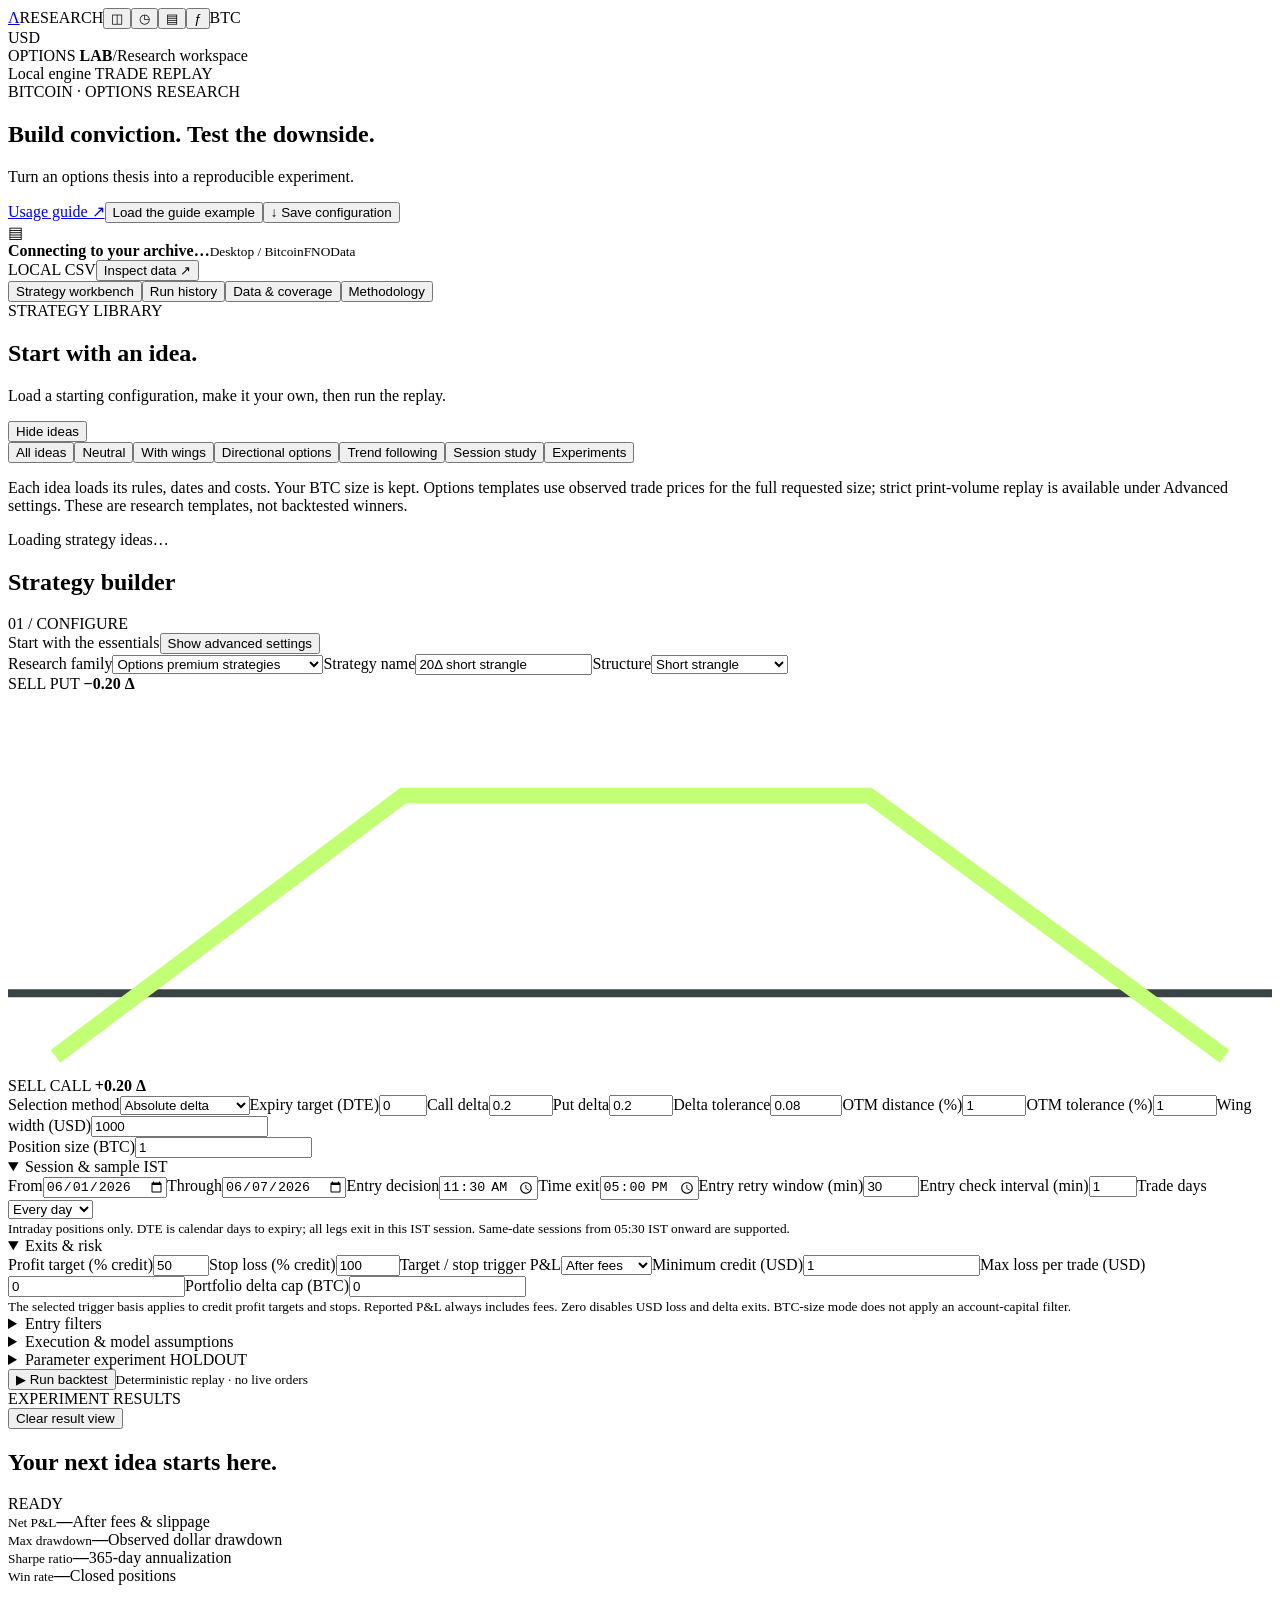
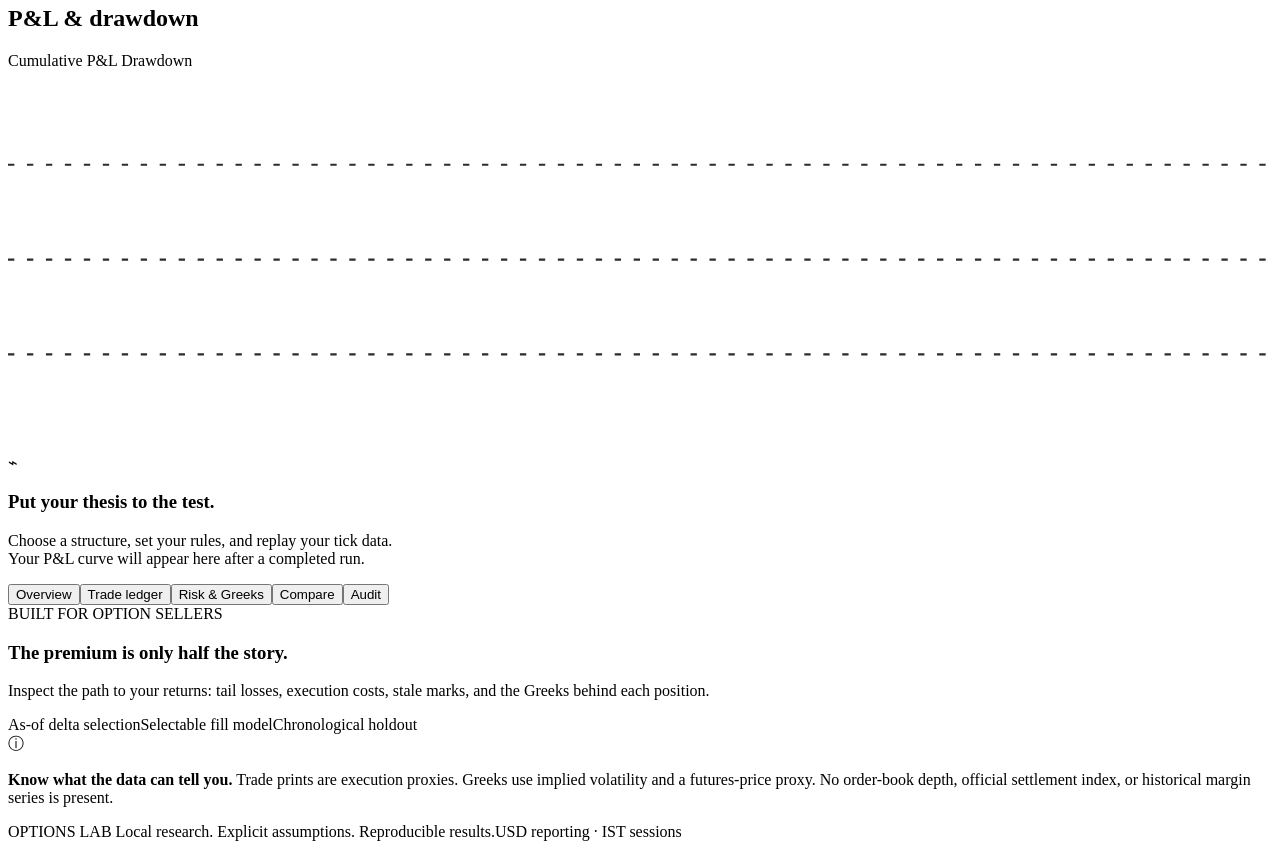
==== commit 3d4fd5ce: "Validate OptionsLab against legacy strangle" ====
--- a/app/options_lab/web/index.html
+++ b/app/options_lab/web/index.html
@@ -20,8 +20,8 @@
 <div id="trend-controls" hidden><div class="fields"><label>Trend model<select name="trend_strategy"><option value="ma_crossover">Moving-average crossover</option><option value="supertrend">Supertrend</option></select></label><label>Bar timeframe<select name="trend_timeframe"><option>30s</option><option>1m</option><option>2m</option><option>3m</option><option>5m</option><option>10m</option><option selected>15m</option><option>30m</option><option>1h</option><option>90m</option><option>2h</option><option>4h</option><option>6h</option><option>12h</option><option>1D</option><option>3D</option><option>1W</option></select></label><label>Direction<select name="trend_direction"><option value="long_short">Long + short</option><option value="long_only">Long only</option><option value="short_only">Short only</option></select></label><label>Average type<select name="trend_ma_type"><option value="ema">EMA</option><option value="sma">SMA</option></select></label><label>Fast average (bars)<input name="trend_fast" type="number" min="1" step="1" value="20"></label><label>Slow average (bars)<input name="trend_slow" type="number" min="2" step="1" value="50"></label><label>Supertrend ATR period<input name="supertrend_period" type="number" min="1" step="1" value="10"></label><label>Supertrend multiplier<input name="supertrend_multiplier" type="number" min="0.1" step="0.1" value="3"></label><label>Profit target (% BTC move)<input name="trend_take_profit_pct" type="number" min="0" max="100" step="0.1" value="0"></label><label>Stop loss (% BTC move)<input name="trend_stop_loss_pct" type="number" min="0" max="100" step="0.1" value="0"></label></div><small>Bars are aligned to IST. Signals use completed bars and execute at the next bar open. Zero disables price targets and stops.</small></div>
 <label class="full">Position size (BTC)<input name="quantity_btc" type="number" min="0.001" step="0.001" value="1"></label>
 <div id="custom-legs" hidden><div id="leg-rows"></div><button class="secondary" type="button" id="add-leg">+ Add option leg</button><input name="legs" type="hidden" value='[{"type":"P","side":"sell","delta":0.2,"ratio":1},{"type":"C","side":"sell","delta":0.2,"ratio":1}]'><small>Same expiry · delta selection · at most 6 legs · net credit required. Ratio multiplies the base BTC quantity.</small></div>
-<details open><summary>Session & sample <span>IST</span></summary><div class="fields"><label>From<input name="start" type="date" value="2026-06-01" required></label><label>Through<input name="end" type="date" value="2026-06-07" required></label><label>Entry decision<input name="entry_time" type="time" value="11:30" required></label><label>Time exit<input name="exit_time" type="time" value="17:00" required></label><label>Entry retry window (min)<input name="entry_window_min" type="number" min="0" max="120" value="30"></label><label>Trade days<select name="days"><option value="all">Every day</option><option value="weekdays">Weekdays</option><option value="weekends">Weekends</option></select></label></div><small id="session-note">Intraday positions only. DTE is calendar days to expiry; all legs exit in this IST session. Same-date sessions from 05:30 IST onward are supported.</small></details>
-<details open><summary>Exits & risk</summary><div class="fields"><label>Profit target (% credit)<input name="take_profit_pct" type="number" min="1" max="100" value="50"></label><label>Stop loss (% credit)<input name="stop_loss_pct" type="number" min="1" max="1000" value="100"></label><label>Minimum credit (USD)<input name="min_credit" type="number" min="0" value="1"></label><label>Max loss per trade (USD)<input name="max_loss_usd" type="number" min="0" value="0"></label><label>Portfolio delta cap (BTC)<input name="delta_exit" type="number" min="0" step="0.01" value="0"></label><input name="capital" type="hidden" min="100" value="10000"><input name="margin_pct" type="hidden" min="1" max="100" value="20"><input name="allocation_pct" type="hidden" min="1" max="100" value="80"></div><small>Stop means net loss relative to entry credit. Zero disables USD loss and delta exits. BTC-size mode does not apply an account-capital filter.</small></details>
+<details open><summary>Session & sample <span>IST</span></summary><div class="fields"><label>From<input name="start" type="date" value="2026-06-01" required></label><label>Through<input name="end" type="date" value="2026-06-07" required></label><label>Entry decision<input name="entry_time" type="time" value="11:30" required></label><label>Time exit<input name="exit_time" type="time" value="17:00" required></label><label>Entry retry window (min)<input name="entry_window_min" type="number" min="0" max="120" value="30"></label><label>Entry check interval (min)<input name="entry_check_interval_min" type="number" min="1" max="30" value="1"></label><label>Trade days<select name="days"><option value="all">Every day</option><option value="weekdays">Weekdays</option><option value="weekends">Weekends</option></select></label></div><small id="session-note">Intraday positions only. DTE is calendar days to expiry; all legs exit in this IST session. Same-date sessions from 05:30 IST onward are supported.</small></details>
+<details open><summary>Exits & risk</summary><div class="fields"><label>Profit target (% credit)<input name="take_profit_pct" type="number" min="1" max="100" value="50"></label><label>Stop loss (% credit)<input name="stop_loss_pct" type="number" min="1" max="1000" value="100"></label><label>Target / stop trigger P&amp;L<select name="risk_trigger_basis"><option value="net">After fees</option><option value="before_fees">Before fees</option></select></label><label>Minimum credit (USD)<input name="min_credit" type="number" min="0" value="1"></label><label>Max loss per trade (USD)<input name="max_loss_usd" type="number" min="0" value="0"></label><label>Portfolio delta cap (BTC)<input name="delta_exit" type="number" min="0" step="0.01" value="0"></label><input name="capital" type="hidden" min="100" value="10000"><input name="margin_pct" type="hidden" min="1" max="100" value="20"><input name="allocation_pct" type="hidden" min="1" max="100" value="80"></div><small>The selected trigger basis applies to credit profit targets and stops. Reported P&amp;L always includes fees. Zero disables USD loss and delta exits. BTC-size mode does not apply an account-capital filter.</small></details>
 <details><summary>Entry filters</summary><div class="fields"><label>Minimum IV (%)<input name="min_iv" type="number" min="0" max="1000" value="0"></label><label>Maximum IV (%)<input name="max_iv" type="number" min="1" max="1000" value="500"></label><label>Min trailing 1h move (%)<input name="min_move_pct" type="number" value="-100" step="0.1"></label><label>Max trailing 1h move (%)<input name="max_move_pct" type="number" value="100" step="0.1"></label></div><small>IV applies to every selected leg. Trend uses only prior futures ticks; insufficient history skips the entry when the filter is active.</small></details>
 <details><summary>Execution & model assumptions</summary><div class="fields"><label class="full">Fill model<select name="execution_mode"><option value="price">Full BTC size at an observed price</option><option value="volume">Strict observed print volume</option></select></label><label>Premium slippage (%)<input name="slippage_pct" type="number" min="0" max="50" step="0.1" value="1"></label><label>Volume participation (%)<input name="participation_pct" type="number" min="1" max="100" value="10"></label><label>Latency (seconds)<input name="latency_sec" type="number" min="0" max="60" step="0.1" value="1"></label><label>Fill timeout (seconds)<input name="fill_timeout_sec" type="number" min="1" max="600" value="300"></label><label>Entry/mark max age (sec)<input name="max_age_sec" type="number" min="1" max="1800" value="300"></label><label>Exit price max age (sec)<input name="exit_price_max_age_sec" type="number" min="300" max="86400" value="21600"></label><label>Underlying max age (sec)<input name="spot_age_sec" type="number" min="1" max="600" value="60"></label><label>Fee (% notional / fill)<input name="fee_pct" type="number" min="0" max="1" step="0.001" value="0.01"></label><label>Fee cap (% premium)<input name="fee_cap_pct" type="number" min="0" max="100" step="0.1" value="3.5"></label><label>Tax on fees (%)<input name="tax_pct" type="number" min="0" max="100" value="18"></label><label>Risk-free rate (%)<input name="rate_pct" type="number" min="-10" max="50" step="0.1" value="0"></label><label>Expiry time (IST)<input name="expiry_hour" type="time" step="3600" value="17:30"></label></div><small>In observed-price mode, entries and risk marks use the normal freshness limit. An exit may use the latest already-observed trade within the separate exit-age limit; its source time and age are saved in the fill evidence. Strict volume mode never uses this fallback. Fees are configurable assumptions; historical fee schedules are not supplied. 1 contract = 0.001 BTC.</small></details>
 <details id="sweep-panel"><summary>Parameter experiment <span>HOLDOUT</span></summary><label>Mode<select name="mode"><option value="single">Single configuration</option><option value="sweep">Parameter grid + chronological holdout</option></select></label><div class="fields"><label>Symmetric deltas<input name="grid_delta" value="0.15, 0.2, 0.25"></label><label>Stop loss values (%)<input name="grid_stop" value="100, 150"></label><label>Profit targets (%)<input name="grid_tp" value="50"></label><label>Objective<select name="objective"><option value="sharpe">Sharpe</option><option value="net_pnl">Net P&L</option><option value="drawdown">Lowest drawdown</option></select></label><label>Development sample (%)<input name="train_pct" type="number" min="50" max="90" value="70"></label><label>Min development trades<input name="min_trades" type="number" min="1" value="5"></label></div><small>Up to 36 combinations. Winner selected only on development dates. Later dates report holdout performance.</small></details>
